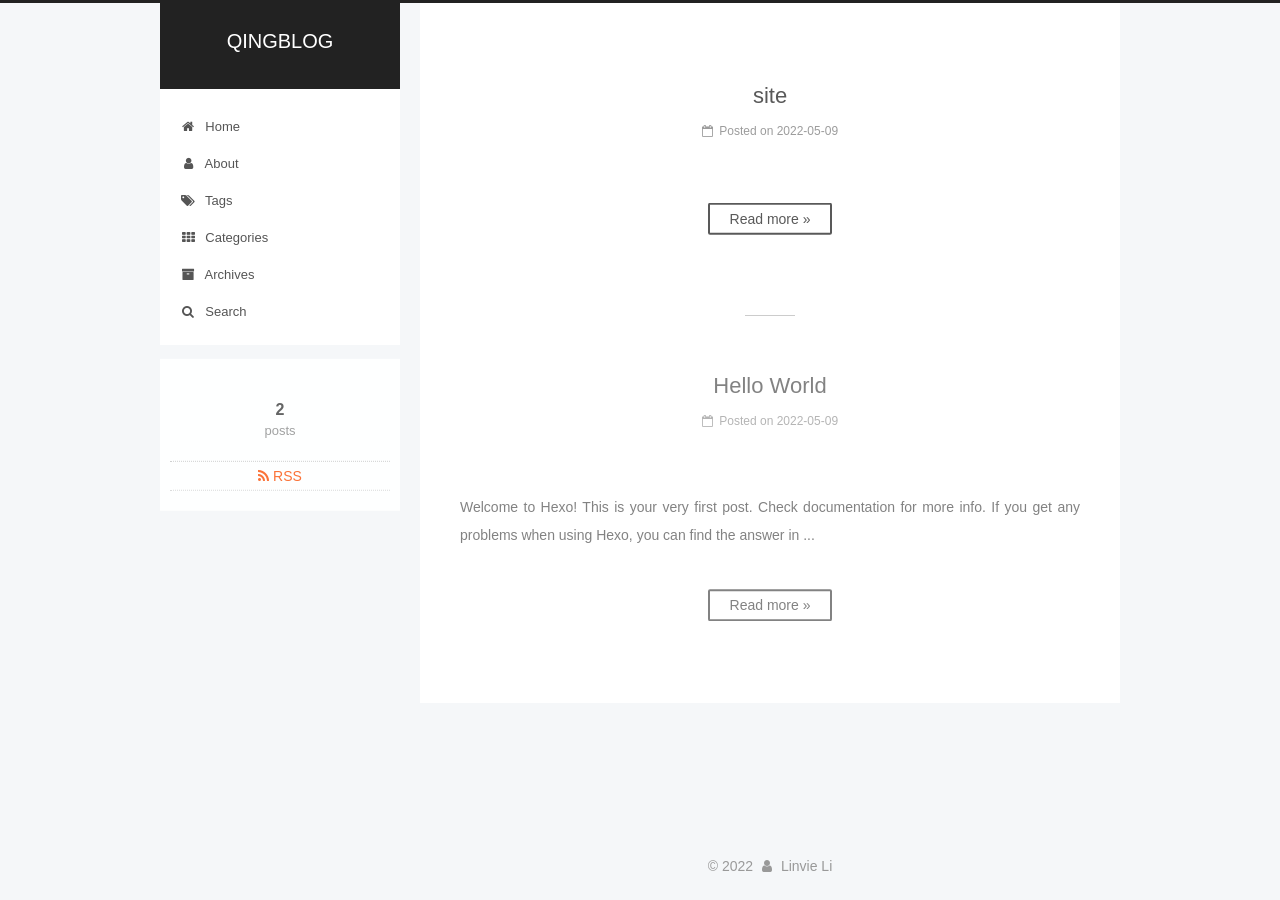
==== index.html @ 39327cbd "Site updated: 2022-05-14 21:45:52" ====
<!DOCTYPE html>



  


<html class="theme-next pisces use-motion" lang="en,zh-Hans">
<head>
  <meta charset="UTF-8"/>
<meta http-equiv="X-UA-Compatible" content="IE=edge" />
<meta name="viewport" content="width=device-width, initial-scale=1, maximum-scale=1"/>
<meta name="theme-color" content="#222">









<meta http-equiv="Cache-Control" content="no-transform" />
<meta http-equiv="Cache-Control" content="no-siteapp" />
















  
  
  <link href="/lib/fancybox/source/jquery.fancybox.css?v=2.1.5" rel="stylesheet" type="text/css" />







<link href="/lib/font-awesome/css/font-awesome.min.css?v=4.6.2" rel="stylesheet" type="text/css" />

<link href="/css/main.css?v=5.1.4" rel="stylesheet" type="text/css" />


  <link rel="apple-touch-icon" sizes="180x180" href="/images/apple-touch-icon-next.png?v=5.1.4">


  <link rel="icon" type="image/png" sizes="32x32" href="/images/favicon-32x32-next.png?v=5.1.4">


  <link rel="icon" type="image/png" sizes="16x16" href="/images/favicon-16x16-next.png?v=5.1.4">


  <link rel="mask-icon" href="/images/logo.svg?v=5.1.4" color="#222">





  <meta name="keywords" content="Hexo, NexT" />





  <link rel="alternate" href="/atom.xml" title="QINGBLOG" type="application/atom+xml" />






<meta property="og:type" content="website">
<meta property="og:title" content="QINGBLOG">
<meta property="og:url" content="http://example.com/index.html">
<meta property="og:site_name" content="QINGBLOG">
<meta property="og:locale">
<meta property="article:author" content="Linvie Li">
<meta name="twitter:card" content="summary">



<script type="text/javascript" id="hexo.configurations">
  var NexT = window.NexT || {};
  var CONFIG = {
    root: '',
    scheme: 'Pisces',
    version: '5.1.4',
    sidebar: {"position":"left","display":"post","offset":12,"b2t":false,"scrollpercent":false,"onmobile":false},
    fancybox: true,
    tabs: true,
    motion: {"enable":true,"async":false,"transition":{"post_block":"fadeIn","post_header":"slideDownIn","post_body":"slideDownIn","coll_header":"slideLeftIn","sidebar":"slideUpIn"}},
    duoshuo: {
      userId: '0',
      author: 'Author'
    },
    algolia: {
      applicationID: '',
      apiKey: '',
      indexName: '',
      hits: {"per_page":10},
      labels: {"input_placeholder":"Search for Posts","hits_empty":"We didn't find any results for the search: ${query}","hits_stats":"${hits} results found in ${time} ms"}
    }
  };
</script>



  <link rel="canonical" href="http://example.com/"/>





  <title>QINGBLOG</title>
  








<meta name="generator" content="Hexo 6.1.0"></head>

<body itemscope itemtype="http://schema.org/WebPage" lang="en,zh-Hans">

  
  
    
  

  <div class="container sidebar-position-left 
  page-home">
    <div class="headband"></div>

    <header id="header" class="header" itemscope itemtype="http://schema.org/WPHeader">
      <div class="header-inner"><div class="site-brand-wrapper">
  <div class="site-meta ">
    

    <div class="custom-logo-site-title">
      <a href="/"  class="brand" rel="start">
        <span class="logo-line-before"><i></i></span>
        <span class="site-title">QINGBLOG</span>
        <span class="logo-line-after"><i></i></span>
      </a>
    </div>
      
        <p class="site-subtitle"></p>
      
  </div>

  <div class="site-nav-toggle">
    <button>
      <span class="btn-bar"></span>
      <span class="btn-bar"></span>
      <span class="btn-bar"></span>
    </button>
  </div>
</div>

<nav class="site-nav">
  

  
    <ul id="menu" class="menu">
      
        
        <li class="menu-item menu-item-home">
          <a href="/%20" rel="section">
            
              <i class="menu-item-icon fa fa-fw fa-home"></i> <br />
            
            Home
          </a>
        </li>
      
        
        <li class="menu-item menu-item-about">
          <a href="/about/%20" rel="section">
            
              <i class="menu-item-icon fa fa-fw fa-user"></i> <br />
            
            About
          </a>
        </li>
      
        
        <li class="menu-item menu-item-tags">
          <a href="/tags/%20" rel="section">
            
              <i class="menu-item-icon fa fa-fw fa-tags"></i> <br />
            
            Tags
          </a>
        </li>
      
        
        <li class="menu-item menu-item-categories">
          <a href="/categories/%20" rel="section">
            
              <i class="menu-item-icon fa fa-fw fa-th"></i> <br />
            
            Categories
          </a>
        </li>
      
        
        <li class="menu-item menu-item-archives">
          <a href="/archives/%20" rel="section">
            
              <i class="menu-item-icon fa fa-fw fa-archive"></i> <br />
            
            Archives
          </a>
        </li>
      

      
        <li class="menu-item menu-item-search">
          
            <a href="javascript:;" class="popup-trigger">
          
            
              <i class="menu-item-icon fa fa-search fa-fw"></i> <br />
            
            Search
          </a>
        </li>
      
    </ul>
  

  
    <div class="site-search">
      
  <div class="popup search-popup local-search-popup">
  <div class="local-search-header clearfix">
    <span class="search-icon">
      <i class="fa fa-search"></i>
    </span>
    <span class="popup-btn-close">
      <i class="fa fa-times-circle"></i>
    </span>
    <div class="local-search-input-wrapper">
      <input autocomplete="off"
             placeholder="Searching..." spellcheck="false"
             type="text" id="local-search-input">
    </div>
  </div>
  <div id="local-search-result"></div>
</div>



    </div>
  
</nav>



 </div>
    </header>

    <main id="main" class="main">
      <div class="main-inner">
        <div class="content-wrap">
          <div id="content" class="content">
            
  <section id="posts" class="posts-expand">
    
      

  

  
  
  

  <article class="post post-type-normal" itemscope itemtype="http://schema.org/Article">
  
  
  
  <div class="post-block">
    <link itemprop="mainEntityOfPage" href="http://example.com/2022/05/09/site/">

    <span hidden itemprop="author" itemscope itemtype="http://schema.org/Person">
      <meta itemprop="name" content="">
      <meta itemprop="description" content="">
      <meta itemprop="image" content="/images/avatar.gif">
    </span>

    <span hidden itemprop="publisher" itemscope itemtype="http://schema.org/Organization">
      <meta itemprop="name" content="QINGBLOG">
    </span>

    
      <header class="post-header">

        
        
          <h1 class="post-title" itemprop="name headline">
                
                <a class="post-title-link" href="/2022/05/09/site/" itemprop="url">site</a></h1>
        

        <div class="post-meta">
          <span class="post-time">
            
              <span class="post-meta-item-icon">
                <i class="fa fa-calendar-o"></i>
              </span>
              
                <span class="post-meta-item-text">Posted on</span>
              
              <time title="Post created" itemprop="dateCreated datePublished" datetime="2022-05-09T22:03:50+08:00">
                2022-05-09
              </time>
            

            

            
          </span>

          

          
            
          

          
          

          

          

          

        </div>
      </header>
    

    
    
    
    <div class="post-body" itemprop="articleBody">

      
      

      
        
          
          
          
          <!--noindex-->
          <div class="post-button text-center">
            <a class="btn" href="/2022/05/09/site/#more" rel="contents">
              Read more &raquo;
            </a>
          </div>
          <!--/noindex-->
        
      
    </div>
    
    
    

    

    

    

    <footer class="post-footer">
      

      

      

      
      
        <div class="post-eof"></div>
      
    </footer>
  </div>
  
  
  
  </article>


    
      

  

  
  
  

  <article class="post post-type-normal" itemscope itemtype="http://schema.org/Article">
  
  
  
  <div class="post-block">
    <link itemprop="mainEntityOfPage" href="http://example.com/2022/05/09/hello-world/">

    <span hidden itemprop="author" itemscope itemtype="http://schema.org/Person">
      <meta itemprop="name" content="">
      <meta itemprop="description" content="">
      <meta itemprop="image" content="/images/avatar.gif">
    </span>

    <span hidden itemprop="publisher" itemscope itemtype="http://schema.org/Organization">
      <meta itemprop="name" content="QINGBLOG">
    </span>

    
      <header class="post-header">

        
        
          <h1 class="post-title" itemprop="name headline">
                
                <a class="post-title-link" href="/2022/05/09/hello-world/" itemprop="url">Hello World</a></h1>
        

        <div class="post-meta">
          <span class="post-time">
            
              <span class="post-meta-item-icon">
                <i class="fa fa-calendar-o"></i>
              </span>
              
                <span class="post-meta-item-text">Posted on</span>
              
              <time title="Post created" itemprop="dateCreated datePublished" datetime="2022-05-09T17:12:55+08:00">
                2022-05-09
              </time>
            

            

            
          </span>

          

          
            
          

          
          

          

          

          

        </div>
      </header>
    

    
    
    
    <div class="post-body" itemprop="articleBody">

      
      

      
        
          
          Welcome to Hexo! This is your very first post. Check documentation for more info. If you get any problems when using Hexo, you can find the answer in 
          ...
          <!--noindex-->
          <div class="post-button text-center">
            <a class="btn" href="/2022/05/09/hello-world/#more" rel="contents">
              Read more &raquo;
            </a>
          </div>
          <!--/noindex-->
        
      
    </div>
    
    
    

    

    

    

    <footer class="post-footer">
      

      

      

      
      
        <div class="post-eof"></div>
      
    </footer>
  </div>
  
  
  
  </article>


    
  </section>

  


          </div>
          


          

        </div>
        
          
  
  <div class="sidebar-toggle">
    <div class="sidebar-toggle-line-wrap">
      <span class="sidebar-toggle-line sidebar-toggle-line-first"></span>
      <span class="sidebar-toggle-line sidebar-toggle-line-middle"></span>
      <span class="sidebar-toggle-line sidebar-toggle-line-last"></span>
    </div>
  </div>

  <aside id="sidebar" class="sidebar">
    
    <div class="sidebar-inner">

      

      

      <section class="site-overview-wrap sidebar-panel sidebar-panel-active">
        <div class="site-overview">
          <div class="site-author motion-element" itemprop="author" itemscope itemtype="http://schema.org/Person">
            
              <p class="site-author-name" itemprop="name"></p>
              <p class="site-description motion-element" itemprop="description"></p>
          </div>

          <nav class="site-state motion-element">

            
              <div class="site-state-item site-state-posts">
              
                <a href="/archives/%20%7C%7C%20archive">
              
                  <span class="site-state-item-count">2</span>
                  <span class="site-state-item-name">posts</span>
                </a>
              </div>
            

            

            

          </nav>

          
            <div class="feed-link motion-element">
              <a href="/atom.xml" rel="alternate">
                <i class="fa fa-rss"></i>
                RSS
              </a>
            </div>
          

          

          
          

          
          

          

        </div>
      </section>

      

      

    </div>
  </aside>


        
      </div>
    </main>

    <footer id="footer" class="footer">
      <div class="footer-inner">
        <div class="copyright">&copy; <span itemprop="copyrightYear">2022</span>
  <span class="with-love">
    <i class="fa fa-user"></i>
  </span>
  <span class="author" itemprop="copyrightHolder">Linvie Li</span>

  
</div>

<!--

  <div class="powered-by">Powered by <a class="theme-link" target="_blank" href="https://hexo.io">Hexo</a></div>



  <span class="post-meta-divider">|</span>



  <div class="theme-info">Theme &mdash; <a class="theme-link" target="_blank" href="https://github.com/iissnan/hexo-theme-next">NexT.Pisces</a> v5.1.4</div>

-->



        







        
      </div>
    </footer>

    
      <div class="back-to-top">
        <i class="fa fa-arrow-up"></i>
        
      </div>
    

    

  </div>

  

<script type="text/javascript">
  if (Object.prototype.toString.call(window.Promise) !== '[object Function]') {
    window.Promise = null;
  }
</script>









  












  
  
    <script type="text/javascript" src="/lib/jquery/index.js?v=2.1.3"></script>
  

  
  
    <script type="text/javascript" src="/lib/fastclick/lib/fastclick.min.js?v=1.0.6"></script>
  

  
  
    <script type="text/javascript" src="/lib/jquery_lazyload/jquery.lazyload.js?v=1.9.7"></script>
  

  
  
    <script type="text/javascript" src="/lib/velocity/velocity.min.js?v=1.2.1"></script>
  

  
  
    <script type="text/javascript" src="/lib/velocity/velocity.ui.min.js?v=1.2.1"></script>
  

  
  
    <script type="text/javascript" src="/lib/fancybox/source/jquery.fancybox.pack.js?v=2.1.5"></script>
  


  


  <script type="text/javascript" src="/js/src/utils.js?v=5.1.4"></script>

  <script type="text/javascript" src="/js/src/motion.js?v=5.1.4"></script>



  
  


  <script type="text/javascript" src="/js/src/affix.js?v=5.1.4"></script>

  <script type="text/javascript" src="/js/src/schemes/pisces.js?v=5.1.4"></script>



  

  


  <script type="text/javascript" src="/js/src/bootstrap.js?v=5.1.4"></script>



  


  




	





  





  












  

  <script type="text/javascript">
    // Popup Window;
    var isfetched = false;
    var isXml = true;
    // Search DB path;
    var search_path = "search.xml";
    if (search_path.length === 0) {
      search_path = "search.xml";
    } else if (/json$/i.test(search_path)) {
      isXml = false;
    }
    var path = "/" + search_path;
    // monitor main search box;

    var onPopupClose = function (e) {
      $('.popup').hide();
      $('#local-search-input').val('');
      $('.search-result-list').remove();
      $('#no-result').remove();
      $(".local-search-pop-overlay").remove();
      $('body').css('overflow', '');
    }

    function proceedsearch() {
      $("body")
        .append('<div class="search-popup-overlay local-search-pop-overlay"></div>')
        .css('overflow', 'hidden');
      $('.search-popup-overlay').click(onPopupClose);
      $('.popup').toggle();
      var $localSearchInput = $('#local-search-input');
      $localSearchInput.attr("autocapitalize", "none");
      $localSearchInput.attr("autocorrect", "off");
      $localSearchInput.focus();
    }

    // search function;
    var searchFunc = function(path, search_id, content_id) {
      'use strict';

      // start loading animation
      $("body")
        .append('<div class="search-popup-overlay local-search-pop-overlay">' +
          '<div id="search-loading-icon">' +
          '<i class="fa fa-spinner fa-pulse fa-5x fa-fw"></i>' +
          '</div>' +
          '</div>')
        .css('overflow', 'hidden');
      $("#search-loading-icon").css('margin', '20% auto 0 auto').css('text-align', 'center');

      $.ajax({
        url: path,
        dataType: isXml ? "xml" : "json",
        async: true,
        success: function(res) {
          // get the contents from search data
          isfetched = true;
          $('.popup').detach().appendTo('.header-inner');
          var datas = isXml ? $("entry", res).map(function() {
            return {
              title: $("title", this).text(),
              content: $("content",this).text(),
              url: $("url" , this).text()
            };
          }).get() : res;
          var input = document.getElementById(search_id);
          var resultContent = document.getElementById(content_id);
          var inputEventFunction = function() {
            var searchText = input.value.trim().toLowerCase();
            var keywords = searchText.split(/[\s\-]+/);
            if (keywords.length > 1) {
              keywords.push(searchText);
            }
            var resultItems = [];
            if (searchText.length > 0) {
              // perform local searching
              datas.forEach(function(data) {
                var isMatch = false;
                var hitCount = 0;
                var searchTextCount = 0;
                var title = data.title.trim();
                var titleInLowerCase = title.toLowerCase();
                var content = data.content.trim().replace(/<[^>]+>/g,"");
                var contentInLowerCase = content.toLowerCase();
                var articleUrl = decodeURIComponent(data.url);
                var indexOfTitle = [];
                var indexOfContent = [];
                // only match articles with not empty titles
                if(title != '') {
                  keywords.forEach(function(keyword) {
                    function getIndexByWord(word, text, caseSensitive) {
                      var wordLen = word.length;
                      if (wordLen === 0) {
                        return [];
                      }
                      var startPosition = 0, position = [], index = [];
                      if (!caseSensitive) {
                        text = text.toLowerCase();
                        word = word.toLowerCase();
                      }
                      while ((position = text.indexOf(word, startPosition)) > -1) {
                        index.push({position: position, word: word});
                        startPosition = position + wordLen;
                      }
                      return index;
                    }

                    indexOfTitle = indexOfTitle.concat(getIndexByWord(keyword, titleInLowerCase, false));
                    indexOfContent = indexOfContent.concat(getIndexByWord(keyword, contentInLowerCase, false));
                  });
                  if (indexOfTitle.length > 0 || indexOfContent.length > 0) {
                    isMatch = true;
                    hitCount = indexOfTitle.length + indexOfContent.length;
                  }
                }

                // show search results

                if (isMatch) {
                  // sort index by position of keyword

                  [indexOfTitle, indexOfContent].forEach(function (index) {
                    index.sort(function (itemLeft, itemRight) {
                      if (itemRight.position !== itemLeft.position) {
                        return itemRight.position - itemLeft.position;
                      } else {
                        return itemLeft.word.length - itemRight.word.length;
                      }
                    });
                  });

                  // merge hits into slices

                  function mergeIntoSlice(text, start, end, index) {
                    var item = index[index.length - 1];
                    var position = item.position;
                    var word = item.word;
                    var hits = [];
                    var searchTextCountInSlice = 0;
                    while (position + word.length <= end && index.length != 0) {
                      if (word === searchText) {
                        searchTextCountInSlice++;
                      }
                      hits.push({position: position, length: word.length});
                      var wordEnd = position + word.length;

                      // move to next position of hit

                      index.pop();
                      while (index.length != 0) {
                        item = index[index.length - 1];
                        position = item.position;
                        word = item.word;
                        if (wordEnd > position) {
                          index.pop();
                        } else {
                          break;
                        }
                      }
                    }
                    searchTextCount += searchTextCountInSlice;
                    return {
                      hits: hits,
                      start: start,
                      end: end,
                      searchTextCount: searchTextCountInSlice
                    };
                  }

                  var slicesOfTitle = [];
                  if (indexOfTitle.length != 0) {
                    slicesOfTitle.push(mergeIntoSlice(title, 0, title.length, indexOfTitle));
                  }

                  var slicesOfContent = [];
                  while (indexOfContent.length != 0) {
                    var item = indexOfContent[indexOfContent.length - 1];
                    var position = item.position;
                    var word = item.word;
                    // cut out 100 characters
                    var start = position - 20;
                    var end = position + 80;
                    if(start < 0){
                      start = 0;
                    }
                    if (end < position + word.length) {
                      end = position + word.length;
                    }
                    if(end > content.length){
                      end = content.length;
                    }
                    slicesOfContent.push(mergeIntoSlice(content, start, end, indexOfContent));
                  }

                  // sort slices in content by search text's count and hits' count

                  slicesOfContent.sort(function (sliceLeft, sliceRight) {
                    if (sliceLeft.searchTextCount !== sliceRight.searchTextCount) {
                      return sliceRight.searchTextCount - sliceLeft.searchTextCount;
                    } else if (sliceLeft.hits.length !== sliceRight.hits.length) {
                      return sliceRight.hits.length - sliceLeft.hits.length;
                    } else {
                      return sliceLeft.start - sliceRight.start;
                    }
                  });

                  // select top N slices in content

                  var upperBound = parseInt('1');
                  if (upperBound >= 0) {
                    slicesOfContent = slicesOfContent.slice(0, upperBound);
                  }

                  // highlight title and content

                  function highlightKeyword(text, slice) {
                    var result = '';
                    var prevEnd = slice.start;
                    slice.hits.forEach(function (hit) {
                      result += text.substring(prevEnd, hit.position);
                      var end = hit.position + hit.length;
                      result += '<b class="search-keyword">' + text.substring(hit.position, end) + '</b>';
                      prevEnd = end;
                    });
                    result += text.substring(prevEnd, slice.end);
                    return result;
                  }

                  var resultItem = '';

                  if (slicesOfTitle.length != 0) {
                    resultItem += "<li><a href='" + articleUrl + "' class='search-result-title'>" + highlightKeyword(title, slicesOfTitle[0]) + "</a>";
                  } else {
                    resultItem += "<li><a href='" + articleUrl + "' class='search-result-title'>" + title + "</a>";
                  }

                  slicesOfContent.forEach(function (slice) {
                    resultItem += "<a href='" + articleUrl + "'>" +
                      "<p class=\"search-result\">" + highlightKeyword(content, slice) +
                      "...</p>" + "</a>";
                  });

                  resultItem += "</li>";
                  resultItems.push({
                    item: resultItem,
                    searchTextCount: searchTextCount,
                    hitCount: hitCount,
                    id: resultItems.length
                  });
                }
              })
            };
            if (keywords.length === 1 && keywords[0] === "") {
              resultContent.innerHTML = '<div id="no-result"><i class="fa fa-search fa-5x" /></div>'
            } else if (resultItems.length === 0) {
              resultContent.innerHTML = '<div id="no-result"><i class="fa fa-frown-o fa-5x" /></div>'
            } else {
              resultItems.sort(function (resultLeft, resultRight) {
                if (resultLeft.searchTextCount !== resultRight.searchTextCount) {
                  return resultRight.searchTextCount - resultLeft.searchTextCount;
                } else if (resultLeft.hitCount !== resultRight.hitCount) {
                  return resultRight.hitCount - resultLeft.hitCount;
                } else {
                  return resultRight.id - resultLeft.id;
                }
              });
              var searchResultList = '<ul class=\"search-result-list\">';
              resultItems.forEach(function (result) {
                searchResultList += result.item;
              })
              searchResultList += "</ul>";
              resultContent.innerHTML = searchResultList;
            }
          }

          if ('auto' === 'auto') {
            input.addEventListener('input', inputEventFunction);
          } else {
            $('.search-icon').click(inputEventFunction);
            input.addEventListener('keypress', function (event) {
              if (event.keyCode === 13) {
                inputEventFunction();
              }
            });
          }

          // remove loading animation
          $(".local-search-pop-overlay").remove();
          $('body').css('overflow', '');

          proceedsearch();
        }
      });
    }

    // handle and trigger popup window;
    $('.popup-trigger').click(function(e) {
      e.stopPropagation();
      if (isfetched === false) {
        searchFunc(path, 'local-search-input', 'local-search-result');
      } else {
        proceedsearch();
      };
    });

    $('.popup-btn-close').click(onPopupClose);
    $('.popup').click(function(e){
      e.stopPropagation();
    });
    $(document).on('keyup', function (event) {
      var shouldDismissSearchPopup = event.which === 27 &&
        $('.search-popup').is(':visible');
      if (shouldDismissSearchPopup) {
        onPopupClose();
      }
    });
  </script>





  

  

  

  
  

  

  

  

</body>
</html>
---- css/main.css ----
/* normalize.css v3.0.2 | MIT License | git.io/normalize */
html {
  font-family: sans-serif; /* 1 */
  -ms-text-size-adjust: 100%; /* 2 */
  -webkit-text-size-adjust: 100%; /* 2 */
}
body {
  margin: 0;
}
article,
aside,
details,
figcaption,
figure,
footer,
header,
hgroup,
main,
menu,
nav,
section,
summary {
  display: block;
}
audio,
canvas,
progress,
video {
  display: inline-block; /* 1 */
  vertical-align: baseline; /* 2 */
}
audio:not([controls]) {
  display: none;
  height: 0;
}
[hidden],
template {
  display: none;
}
a {
  background-color: transparent;
}
a:active,
a:hover {
  outline: 0;
}
abbr[title] {
  border-bottom: 1px dotted;
}
b,
strong {
  font-weight: bold;
}
dfn {
  font-style: italic;
}
h1 {
  font-size: 2em;
  margin: 0.67em 0;
}
mark {
  background: #ff0;
  color: #000;
}
small {
  font-size: 80%;
}
sub,
sup {
  font-size: 75%;
  line-height: 0;
  position: relative;
  vertical-align: baseline;
}
sup {
  top: -0.5em;
}
sub {
  bottom: -0.25em;
}
img {
  border: 0;
}
svg:not(:root) {
  overflow: hidden;
}
figure {
  margin: 1em 40px;
}
hr {
  -moz-box-sizing: content-box;
  box-sizing: content-box;
  height: 0;
}
pre {
  overflow: auto;
}
code,
kbd,
pre,
samp {
  font-family: monospace, monospace;
  font-size: 1em;
}
button,
input,
optgroup,
select,
textarea {
  color: inherit; /* 1 */
  font: inherit; /* 2 */
  margin: 0; /* 3 */
}
button {
  overflow: visible;
}
button,
select {
  text-transform: none;
}
button,
html input[type="button"],
input[type="reset"],
input[type="submit"] {
  -webkit-appearance: button; /* 2 */
  cursor: pointer; /* 3 */
}
button[disabled],
html input[disabled] {
  cursor: default;
}
button::-moz-focus-inner,
input::-moz-focus-inner {
  border: 0;
  padding: 0;
}
input {
  line-height: normal;
}
input[type="checkbox"],
input[type="radio"] {
  box-sizing: border-box; /* 1 */
  padding: 0; /* 2 */
}
input[type="number"]::-webkit-inner-spin-button,
input[type="number"]::-webkit-outer-spin-button {
  height: auto;
}
input[type="search"] {
  -webkit-appearance: textfield; /* 1 */
  -moz-box-sizing: content-box;
  -webkit-box-sizing: content-box; /* 2 */
  box-sizing: content-box;
}
input[type="search"]::-webkit-search-cancel-button,
input[type="search"]::-webkit-search-decoration {
  -webkit-appearance: none;
}
fieldset {
  border: 1px solid #c0c0c0;
  margin: 0 2px;
  padding: 0.35em 0.625em 0.75em;
}
legend {
  border: 0; /* 1 */
  padding: 0; /* 2 */
}
textarea {
  overflow: auto;
}
optgroup {
  font-weight: bold;
}
table {
  border-collapse: collapse;
  border-spacing: 0;
}
td,
th {
  padding: 0;
}
::selection {
  background: #262a30;
  color: #fff;
}
body {
  position: relative;
  font-family: 'Lato', "PingFang SC", "Microsoft YaHei", sans-serif;
  font-size: 14px;
  line-height: 2;
  color: #555;
  background: #f5f7f9;
}
@media (max-width: 767px) {
  body {
    padding-right: 0 !important;
  }
}
@media (min-width: 768px) and (max-width: 991px) {
  body {
    padding-right: 0 !important;
  }
}
@media (min-width: 1600px) {
  body {
    font-size: 16px;
  }
}
h1,
h2,
h3,
h4,
h5,
h6 {
  margin: 0;
  padding: 0;
  font-weight: bold;
  line-height: 1.5;
  font-family: 'Lato', "PingFang SC", "Microsoft YaHei", sans-serif;
}
h2,
h3,
h4,
h5,
h6 {
  margin: 20px 0 15px;
}
h1 {
  font-size: 22px;
}
@media (max-width: 767px) {
  h1 {
    font-size: 18px;
  }
}
h2 {
  font-size: 20px;
}
@media (max-width: 767px) {
  h2 {
    font-size: 16px;
  }
}
h3 {
  font-size: 18px;
}
@media (max-width: 767px) {
  h3 {
    font-size: 14px;
  }
}
h4 {
  font-size: 16px;
}
@media (max-width: 767px) {
  h4 {
    font-size: 12px;
  }
}
h5 {
  font-size: 14px;
}
@media (max-width: 767px) {
  h5 {
    font-size: 10px;
  }
}
h6 {
  font-size: 12px;
}
@media (max-width: 767px) {
  h6 {
    font-size: 8px;
  }
}
p {
  margin: 0 0 20px 0;
}
a {
  color: #555;
  text-decoration: none;
  outline: none;
  border-bottom: 1px solid #999;
  word-wrap: break-word;
}
a:hover {
  color: #222;
  border-bottom-color: #222;
}
blockquote {
  margin: 0;
  padding: 0;
}
img {
  display: block;
  margin: auto;
  max-width: 100%;
  height: auto;
}
hr {
  margin: 40px 0;
  height: 3px;
  border: none;
  background-color: #ddd;
  background-image: repeating-linear-gradient(-45deg, #fff, #fff 4px, transparent 4px, transparent 8px);
}
blockquote {
  padding: 0 15px;
  color: #666;
  border-left: 4px solid #ddd;
}
blockquote cite::before {
  content: "-";
  padding: 0 5px;
}
dt {
  font-weight: 700;
}
dd {
  margin: 0;
  padding: 0;
}
kbd {
  border: 1px solid #ccc;
  border-radius: 0.2em;
  box-shadow: 0.1em 0.1em 0.2em rgba(0,0,0,0.1);
  background-color: #f9f9f9;
  font-family: inherit;
  background-image: -webkit-linear-gradient(top, #eee, #fff, #eee);
  padding: 0.1em 0.3em;
  white-space: nowrap;
}
.text-left {
  text-align: left;
}
.text-center {
  text-align: center;
}
.text-right {
  text-align: right;
}
.text-justify {
  text-align: justify;
}
.text-nowrap {
  white-space: nowrap;
}
.text-lowercase {
  text-transform: lowercase;
}
.text-uppercase {
  text-transform: uppercase;
}
.text-capitalize {
  text-transform: capitalize;
}
.center-block {
  display: block;
  margin-left: auto;
  margin-right: auto;
}
.clearfix:before,
.clearfix:after {
  content: " ";
  display: table;
}
.clearfix:after {
  clear: both;
}
.pullquote {
  width: 45%;
}
.pullquote.left {
  float: left;
  margin-left: 5px;
  margin-right: 10px;
}
.pullquote.right {
  float: right;
  margin-left: 10px;
  margin-right: 5px;
}
.affix.affix.affix {
  position: fixed;
}
.translation {
  margin-top: -20px;
  font-size: 14px;
  color: #999;
}
.scrollbar-measure {
  width: 100px;
  height: 100px;
  overflow: scroll;
  position: absolute;
  top: -9999px;
}
.use-motion .motion-element {
  opacity: 0;
}
table {
  margin: 20px 0;
  width: 100%;
  border-collapse: collapse;
  border-spacing: 0;
  border: 1px solid #ddd;
  font-size: 14px;
  table-layout: fixed;
  word-wrap: break-all;
}
table>tbody>tr:nth-of-type(odd) {
  background-color: #f9f9f9;
}
table>tbody>tr:hover {
  background-color: #f5f5f5;
}
caption,
th,
td {
  padding: 8px;
  text-align: left;
  vertical-align: middle;
  font-weight: normal;
}
th,
td {
  border-bottom: 3px solid #ddd;
  border-right: 1px solid #eee;
}
th {
  padding-bottom: 10px;
  font-weight: 700;
}
td {
  border-bottom-width: 1px;
}
html,
body {
  height: 100%;
}
.container {
  position: relative;
  min-height: 100%;
}
.header-inner {
  margin: 0 auto;
  padding: 100px 0 70px;
  width: 700px;
}
@media (min-width: 1600px) {
  .container .header-inner {
    width: 900px;
  }
}
.main {
  padding-bottom: 150px;
}
.main-inner {
  margin: 0 auto;
  width: 700px;
}
@media (min-width: 1600px) {
  .container .main-inner {
    width: 900px;
  }
}
.footer {
  position: absolute;
  left: 0;
  bottom: 0;
  width: 100%;
  min-height: 50px;
}
.footer-inner {
  box-sizing: border-box;
  margin: 20px auto;
  width: 700px;
}
@media (min-width: 1600px) {
  .container .footer-inner {
    width: 900px;
  }
}
pre,
.highlight {
  overflow: auto;
  margin: 20px 0;
  padding: 0;
  font-size: 13px;
  color: #4d4d4c;
  background: #f7f7f7;
  line-height: 1.6;
}
pre,
code {
  font-family: consolas, Menlo, "PingFang SC", "Microsoft YaHei", monospace;
}
code {
  padding: 2px 4px;
  word-wrap: break-word;
  color: #555;
  background: #eee;
  border-radius: 3px;
  font-size: 13px;
}
pre {
  padding: 10px;
}
pre code {
  padding: 0;
  color: #4d4d4c;
  background: none;
  text-shadow: none;
}
.highlight {
  border-radius: 1px;
}
.highlight pre {
  border: none;
  margin: 0;
  padding: 10px 0;
}
.highlight table {
  margin: 0;
  width: auto;
  border: none;
}
.highlight td {
  border: none;
  padding: 0;
}
.highlight figcaption {
  font-size: 1em;
  color: #4d4d4c;
  line-height: 1em;
  margin-bottom: 1em;
}
.highlight figcaption:before,
.highlight figcaption:after {
  content: " ";
  display: table;
}
.highlight figcaption:after {
  clear: both;
}
.highlight figcaption a {
  float: right;
  color: #4d4d4c;
}
.highlight figcaption a:hover {
  border-bottom-color: #4d4d4c;
}
.highlight .gutter pre {
  padding-left: 10px;
  padding-right: 10px;
  color: #869194;
  text-align: right;
  background-color: #eff2f3;
}
.highlight .code pre {
  width: 100%;
  padding-left: 10px;
  padding-right: 10px;
  background-color: #f7f7f7;
}
.highlight .line {
  height: 20px;
}
.gutter {
  -webkit-user-select: none;
  -moz-user-select: none;
  -ms-user-select: none;
  user-select: none;
}
.gist table {
  width: auto;
}
.gist table td {
  border: none;
}
pre .deletion {
  background: #fdd;
}
pre .addition {
  background: #dfd;
}
pre .meta {
  color: #8959a8;
}
pre .comment {
  color: #8e908c;
}
pre .variable,
pre .attribute,
pre .tag,
pre .regexp,
pre .ruby .constant,
pre .xml .tag .title,
pre .xml .pi,
pre .xml .doctype,
pre .html .doctype,
pre .css .id,
pre .css .class,
pre .css .pseudo {
  color: #c82829;
}
pre .number,
pre .preprocessor,
pre .built_in,
pre .literal,
pre .params,
pre .constant,
pre .command {
  color: #f5871f;
}
pre .ruby .class .title,
pre .css .rules .attribute,
pre .string,
pre .value,
pre .inheritance,
pre .header,
pre .ruby .symbol,
pre .xml .cdata,
pre .special,
pre .number,
pre .formula {
  color: #718c00;
}
pre .title,
pre .css .hexcolor {
  color: #3e999f;
}
pre .function,
pre .python .decorator,
pre .python .title,
pre .ruby .function .title,
pre .ruby .title .keyword,
pre .perl .sub,
pre .javascript .title,
pre .coffeescript .title {
  color: #4271ae;
}
pre .keyword,
pre .javascript .function {
  color: #8959a8;
}
.full-image.full-image.full-image.full-image {
  border: none;
  max-width: 100%;
  width: auto;
  margin: 20px auto 25px;
}
@media (min-width: 992px) {
  .full-image.full-image.full-image.full-image {
    max-width: none;
    width: 118%;
    margin: 0 -9%;
  }
}
.blockquote-center,
.page-home .post-type-quote blockquote,
.page-post-detail .post-type-quote blockquote {
  position: relative;
  margin: 40px 0;
  padding: 0;
  border-left: none;
  text-align: center;
}
.blockquote-center::before,
.page-home .post-type-quote blockquote::before,
.page-post-detail .post-type-quote blockquote::before,
.blockquote-center::after,
.page-home .post-type-quote blockquote::after,
.page-post-detail .post-type-quote blockquote::after {
  position: absolute;
  content: ' ';
  display: block;
  width: 100%;
  height: 24px;
  opacity: 0.2;
  background-repeat: no-repeat;
  background-position: 0 -6px;
  background-size: 22px 22px;
}
.blockquote-center::before,
.page-home .post-type-quote blockquote::before,
.page-post-detail .post-type-quote blockquote::before {
  top: -20px;
  background-image: url("../images/quote-l.svg");
  border-top: 1px solid #ccc;
}
.blockquote-center::after,
.page-home .post-type-quote blockquote::after,
.page-post-detail .post-type-quote blockquote::after {
  bottom: -20px;
  background-image: url("../images/quote-r.svg");
  border-bottom: 1px solid #ccc;
  background-position: 100% 8px;
}
.blockquote-center p,
.page-home .post-type-quote blockquote p,
.page-post-detail .post-type-quote blockquote p,
.blockquote-center div,
.page-home .post-type-quote blockquote div,
.page-post-detail .post-type-quote blockquote div {
  text-align: center;
}
.post .post-body .group-picture img {
  box-sizing: border-box;
  padding: 0 3px;
  border: none;
}
.post .group-picture-row {
  overflow: hidden;
  margin-top: 6px;
}
.post .group-picture-row:first-child {
  margin-top: 0;
}
.post .group-picture-column {
  float: left;
}
.page-post-detail .post-body .group-picture-column {
  float: none;
  margin-top: 10px;
  width: auto !important;
}
.page-post-detail .post-body .group-picture-column img {
  margin: 0 auto;
}
.page-archive .group-picture-container {
  overflow: hidden;
}
.page-archive .group-picture-row {
  float: left;
}
.page-archive .group-picture-row:first-child {
  margin-top: 6px;
}
.page-archive .group-picture-column {
  max-width: 150px;
  max-height: 150px;
}
.post-body .note {
  position: relative;
  padding: 15px;
  margin-bottom: 20px;
  border: 1px solid #eee;
  border-left-width: 5px;
  border-radius: 3px;
}
.post-body .note h2,
.post-body .note h3,
.post-body .note h4,
.post-body .note h5,
.post-body .note h6 {
  margin-top: 0;
  margin-bottom: 0;
  border-bottom: initial;
  padding-top: 0 !important;
}
.post-body .note p:first-child,
.post-body .note ul:first-child,
.post-body .note ol:first-child,
.post-body .note table:first-child,
.post-body .note pre:first-child,
.post-body .note blockquote:first-child {
  margin-top: 0;
}
.post-body .note p:last-child,
.post-body .note ul:last-child,
.post-body .note ol:last-child,
.post-body .note table:last-child,
.post-body .note pre:last-child,
.post-body .note blockquote:last-child {
  margin-bottom: 0;
}
.post-body .note.default {
  border-left-color: #777;
}
.post-body .note.default h2,
.post-body .note.default h3,
.post-body .note.default h4,
.post-body .note.default h5,
.post-body .note.default h6 {
  color: #777;
}
.post-body .note.primary {
  border-left-color: #6f42c1;
}
.post-body .note.primary h2,
.post-body .note.primary h3,
.post-body .note.primary h4,
.post-body .note.primary h5,
.post-body .note.primary h6 {
  color: #6f42c1;
}
.post-body .note.info {
  border-left-color: #428bca;
}
.post-body .note.info h2,
.post-body .note.info h3,
.post-body .note.info h4,
.post-body .note.info h5,
.post-body .note.info h6 {
  color: #428bca;
}
.post-body .note.success {
  border-left-color: #5cb85c;
}
.post-body .note.success h2,
.post-body .note.success h3,
.post-body .note.success h4,
.post-body .note.success h5,
.post-body .note.success h6 {
  color: #5cb85c;
}
.post-body .note.warning {
  border-left-color: #f0ad4e;
}
.post-body .note.warning h2,
.post-body .note.warning h3,
.post-body .note.warning h4,
.post-body .note.warning h5,
.post-body .note.warning h6 {
  color: #f0ad4e;
}
.post-body .note.danger {
  border-left-color: #d9534f;
}
.post-body .note.danger h2,
.post-body .note.danger h3,
.post-body .note.danger h4,
.post-body .note.danger h5,
.post-body .note.danger h6 {
  color: #d9534f;
}
.post-body .label {
  display: inline;
  padding: 0 2px;
  white-space: nowrap;
}
.post-body .label.default {
  background-color: #f0f0f0;
}
.post-body .label.primary {
  background-color: #efe6f7;
}
.post-body .label.info {
  background-color: #e5f2f8;
}
.post-body .label.success {
  background-color: #e7f4e9;
}
.post-body .label.warning {
  background-color: #fcf6e1;
}
.post-body .label.danger {
  background-color: #fae8eb;
}
.post-body .tabs {
  position: relative;
  display: block;
  margin-bottom: 20px;
  padding-top: 10px;
}
.post-body .tabs ul.nav-tabs {
  margin: 0;
  padding: 0;
  display: flex;
  margin-bottom: -1px;
}
@media (max-width: 413px) {
  .post-body .tabs ul.nav-tabs {
    display: block;
    margin-bottom: 5px;
  }
}
.post-body .tabs ul.nav-tabs li.tab {
  list-style-type: none !important;
  margin: 0 0.25em 0 0;
  border-top: 3px solid transparent;
  border-left: 1px solid transparent;
  border-right: 1px solid transparent;
}
@media (max-width: 413px) {
  .post-body .tabs ul.nav-tabs li.tab {
    margin: initial;
    border-top: 1px solid transparent;
    border-left: 3px solid transparent;
    border-right: 1px solid transparent;
    border-bottom: 1px solid transparent;
  }
}
.post-body .tabs ul.nav-tabs li.tab a {
  outline: 0;
  border-bottom: initial;
  display: block;
  line-height: 1.8em;
  padding: 0.25em 0.75em;
  transition-duration: 0.2s;
  transition-timing-function: ease-out;
  transition-delay: 0s;
}
.post-body .tabs ul.nav-tabs li.tab a i {
  width: 1.285714285714286em;
}
.post-body .tabs ul.nav-tabs li.tab.active {
  border-top: 3px solid #fc6423;
  border-left: 1px solid #ddd;
  border-right: 1px solid #ddd;
  background-color: #fff;
}
@media (max-width: 413px) {
  .post-body .tabs ul.nav-tabs li.tab.active {
    border-top: 1px solid #ddd;
    border-left: 3px solid #fc6423;
    border-right: 1px solid #ddd;
    border-bottom: 1px solid #ddd;
  }
}
.post-body .tabs ul.nav-tabs li.tab.active a {
  cursor: default;
  color: #555;
}
.post-body .tabs .tab-content {
  background-color: #fff;
}
.post-body .tabs .tab-content .tab-pane {
  border: 1px solid #ddd;
  padding: 20px 20px 0 20px;
}
.post-body .tabs .tab-content .tab-pane:not(.active) {
  display: none !important;
}
.post-body .tabs .tab-content .tab-pane.active {
  display: block !important;
}
.btn {
  display: inline-block;
  padding: 0 20px;
  font-size: 14px;
  color: #555;
  background: #fff;
  border: 2px solid #555;
  text-decoration: none;
  border-radius: 2px;
  transition-property: background-color;
  transition-duration: 0.2s;
  transition-timing-function: ease-in-out;
  transition-delay: 0s;
  line-height: 2;
}
.btn:hover {
  border-color: #222;
  color: #fff;
  background: #222;
}
.btn +.btn {
  margin: 0 0 8px 8px;
}
.btn .fa-fw {
  width: 1.285714285714286em;
  text-align: left;
}
.btn-bar {
  display: block;
  width: 22px;
  height: 2px;
  background: #555;
  border-radius: 1px;
}
.btn-bar+.btn-bar {
  margin-top: 4px;
}
.pagination {
  margin: 120px 0 40px;
  text-align: center;
  border-top: 1px solid #eee;
}
.page-number-basic,
.pagination .prev,
.pagination .next,
.pagination .page-number,
.pagination .space {
  display: inline-block;
  position: relative;
  top: -1px;
  margin: 0 10px;
  padding: 0 11px;
}
@media (max-width: 767px) {
  .page-number-basic,
  .pagination .prev,
  .pagination .next,
  .pagination .page-number,
  .pagination .space {
    margin: 0 5px;
  }
}
.pagination .prev,
.pagination .next,
.pagination .page-number {
  border-bottom: 0;
  border-top: 1px solid #eee;
  transition-property: border-color;
  transition-duration: 0.2s;
  transition-timing-function: ease-in-out;
  transition-delay: 0s;
}
.pagination .prev:hover,
.pagination .next:hover,
.pagination .page-number:hover {
  border-top-color: #222;
}
.pagination .space {
  padding: 0;
  margin: 0;
}
.pagination .prev {
  margin-left: 0;
}
.pagination .next {
  margin-right: 0;
}
.pagination .page-number.current {
  color: #fff;
  background: #ccc;
  border-top-color: #ccc;
}
@media (max-width: 767px) {
  .pagination {
    border-top: none;
  }
  .pagination .prev,
  .pagination .next,
  .pagination .page-number {
    margin-bottom: 10px;
    border-top: 0;
    border-bottom: 1px solid #eee;
    padding: 0 10px;
  }
  .pagination .prev:hover,
  .pagination .next:hover,
  .pagination .page-number:hover {
    border-bottom-color: #222;
  }
}
.comments {
  margin: 60px 20px 0;
}
.tag-cloud {
  text-align: center;
}
.tag-cloud a {
  display: inline-block;
  margin: 10px;
}
.back-to-top {
  box-sizing: border-box;
  position: fixed;
  bottom: -100px;
  right: 30px;
  z-index: 1050;
  padding: 0 6px;
  width: 24px;
  background: #222;
  font-size: 12px;
  opacity: 0.6;
  color: #fff;
  cursor: pointer;
  text-align: center;
  -webkit-transform: translateZ(0);
  transition-property: bottom;
  transition-duration: 0.2s;
  transition-timing-function: ease-in-out;
  transition-delay: 0s;
}
@media (min-width: 768px) and (max-width: 991px) {
  .back-to-top {
    display: none !important;
  }
}
@media (max-width: 767px) {
  .back-to-top {
    display: none !important;
  }
}
.back-to-top.back-to-top-on {
  bottom: 30px;
}
.header {
  background: transparent;
}
.header-inner {
  position: relative;
}
.headband {
  height: 3px;
  background: #222;
}
.site-meta {
  margin: 0;
  text-align: center;
}
@media (max-width: 767px) {
  .site-meta {
    text-align: center;
  }
}
.brand {
  position: relative;
  display: inline-block;
  padding: 0 40px;
  color: #fff;
  background: #222;
  border-bottom: none;
}
.brand:hover {
  color: #fff;
}
.logo {
  display: inline-block;
  margin-right: 5px;
  line-height: 36px;
  vertical-align: top;
}
.site-title {
  display: inline-block;
  vertical-align: top;
  line-height: 36px;
  font-size: 20px;
  font-weight: normal;
  font-family: 'Lato', "PingFang SC", "Microsoft YaHei", sans-serif;
}
.site-subtitle {
  margin-top: 10px;
  font-size: 13px;
  color: #ddd;
}
.use-motion .brand {
  opacity: 0;
}
.use-motion .logo,
.use-motion .site-title,
.use-motion .site-subtitle {
  opacity: 0;
  position: relative;
  top: -10px;
}
.site-nav-toggle {
  display: none;
  position: absolute;
  top: 10px;
  left: 10px;
}
@media (max-width: 767px) {
  .site-nav-toggle {
    display: block;
  }
}
.site-nav-toggle button {
  margin-top: 2px;
  padding: 9px 10px;
  background: transparent;
  border: none;
}
@media (max-width: 767px) {
  .site-nav {
    display: none;
    margin: 0 -10px;
    padding: 0 10px;
    clear: both;
    border-top: 1px solid #ddd;
  }
}
@media (min-width: 768px) and (max-width: 991px) {
  .site-nav {
    display: block !important;
  }
}
@media (min-width: 992px) {
  .site-nav {
    display: block !important;
  }
}
.menu {
  margin-top: 20px;
  padding-left: 0;
  text-align: center;
}
.menu .menu-item {
  display: inline-block;
  margin: 0 10px;
  list-style: none;
}
@media screen and (max-width: 767px) {
  .menu .menu-item {
    margin-top: 10px;
  }
}
.menu .menu-item a {
  display: block;
  font-size: 13px;
  line-height: inherit;
  border-bottom: 1px solid transparent;
  transition-property: border-color;
  transition-duration: 0.2s;
  transition-timing-function: ease-in-out;
  transition-delay: 0s;
}
.menu .menu-item a:hover,
.menu-item-active a {
  border-bottom-color: #222;
}
.menu .menu-item .fa {
  margin-right: 5px;
}
.use-motion .menu-item {
  opacity: 0;
}
.post-body {
  font-family: 'Lato', "PingFang SC", "Microsoft YaHei", sans-serif;
}
@media (max-width: 767px) {
  .post-body {
    word-break: break-word;
  }
}
.post-body .fancybox img {
  display: block !important;
  margin: 0 auto;
  cursor: pointer;
  cursor: zoom-in;
  cursor: -webkit-zoom-in;
}
.post-body .image-caption,
.post-body .figure .caption {
  margin: -20px auto 15px;
  text-align: center;
  font-size: 14px;
  color: #999;
  font-weight: bold;
  line-height: 1;
}
.post-sticky-flag {
  display: inline-block;
  font-size: 16px;
  -ms-transform: rotate(30deg);
  -webkit-transform: rotate(30deg);
  -moz-transform: rotate(30deg);
  -ms-transform: rotate(30deg);
  -o-transform: rotate(30deg);
  transform: rotate(30deg);
}
.use-motion .post-block,
.use-motion .pagination,
.use-motion .comments {
  opacity: 0;
}
.use-motion .post-header {
  opacity: 0;
}
.use-motion .post-body {
  opacity: 0;
}
.use-motion .collection-title {
  opacity: 0;
}
.posts-expand {
  padding-top: 40px;
}
@media (max-width: 767px) {
  .posts-expand {
    margin: 0 20px;
  }
  .post-body pre .gutter pre {
    padding-right: 10px;
  }
  .post-body .highlight {
    margin-left: 0px;
    margin-right: 0px;
    padding: 0;
  }
  .post-body .highlight .gutter pre {
    padding-right: 10px;
  }
}
@media (min-width: 992px) {
  .posts-expand .post-body {
    text-align: justify;
  }
}
.posts-expand .post-body h2,
.posts-expand .post-body h3,
.posts-expand .post-body h4,
.posts-expand .post-body h5,
.posts-expand .post-body h6 {
  padding-top: 10px;
}
.posts-expand .post-body h2 .header-anchor,
.posts-expand .post-body h3 .header-anchor,
.posts-expand .post-body h4 .header-anchor,
.posts-expand .post-body h5 .header-anchor,
.posts-expand .post-body h6 .header-anchor {
  float: right;
  margin-left: 10px;
  color: #ccc;
  border-bottom-style: none;
  visibility: hidden;
}
.posts-expand .post-body h2 .header-anchor:hover,
.posts-expand .post-body h3 .header-anchor:hover,
.posts-expand .post-body h4 .header-anchor:hover,
.posts-expand .post-body h5 .header-anchor:hover,
.posts-expand .post-body h6 .header-anchor:hover {
  color: inherit;
}
.posts-expand .post-body h2:hover .header-anchor,
.posts-expand .post-body h3:hover .header-anchor,
.posts-expand .post-body h4:hover .header-anchor,
.posts-expand .post-body h5:hover .header-anchor,
.posts-expand .post-body h6:hover .header-anchor {
  visibility: visible;
}
.posts-expand .post-body ul li {
  list-style: circle;
}
.posts-expand .post-body img {
  box-sizing: border-box;
  margin: auto;
  padding: 3px;
  border: 1px solid #ddd;
}
.posts-expand .post-body .fancybox img {
  margin: 0 auto 25px;
}
@media (max-width: 767px) {
  .posts-collapse {
    margin: 0 20px;
  }
  .posts-collapse .post-title,
  .posts-collapse .post-meta {
    display: block;
    width: auto;
    text-align: left;
  }
}
.posts-collapse {
  position: relative;
  z-index: 1010;
  margin-left: 55px;
}
.posts-collapse::after {
  content: " ";
  position: absolute;
  top: 20px;
  left: 0;
  margin-left: -2px;
  width: 4px;
  height: 100%;
  background: #f5f5f5;
  z-index: -1;
}
@media (max-width: 767px) {
  .posts-collapse {
    margin: 0 20px;
  }
}
.posts-collapse .collection-title {
  position: relative;
  margin: 60px 0;
}
.posts-collapse .collection-title h1,
.posts-collapse .collection-title h2 {
  margin-left: 20px;
}
.posts-collapse .collection-title small {
  color: #bbb;
  margin-left: 5px;
}
.posts-collapse .collection-title::before {
  content: " ";
  position: absolute;
  left: 0;
  top: 50%;
  margin-left: -4px;
  margin-top: -4px;
  width: 8px;
  height: 8px;
  background: #bbb;
  border-radius: 50%;
}
.posts-collapse .post {
  margin: 30px 0;
}
.posts-collapse .post-header {
  position: relative;
  transition-duration: 0.2s;
  transition-timing-function: ease-in-out;
  transition-delay: 0s;
  transition-property: border;
  border-bottom: 1px dashed #ccc;
}
.posts-collapse .post-header::before {
  content: " ";
  position: absolute;
  left: 0;
  top: 12px;
  width: 6px;
  height: 6px;
  margin-left: -4px;
  background: #bbb;
  border-radius: 50%;
  border: 1px solid #fff;
  transition-duration: 0.2s;
  transition-timing-function: ease-in-out;
  transition-delay: 0s;
  transition-property: background;
}
.posts-collapse .post-header:hover {
  border-bottom-color: #666;
}
.posts-collapse .post-header:hover::before {
  background: #222;
}
.posts-collapse .post-meta {
  position: absolute;
  font-size: 12px;
  left: 20px;
  top: 5px;
}
.posts-collapse .post-comments-count {
  display: none;
}
.posts-collapse .post-title {
  margin-left: 60px;
  font-size: 16px;
  font-weight: normal;
  line-height: inherit;
}
.posts-collapse .post-title::after {
  margin-left: 3px;
  opacity: 0.6;
}
.posts-collapse .post-title a {
  color: #666;
  border-bottom: none;
}
.page-home .post-type-quote .post-header,
.page-post-detail .post-type-quote .post-header,
.page-home .post-type-quote .post-tags,
.page-post-detail .post-type-quote .post-tags {
  display: none;
}
.posts-expand .post-title {
  text-align: center;
  word-break: break-word;
  font-weight: 400;
}
.posts-expand .post-title-link {
  display: inline-block;
  position: relative;
  color: #555;
  border-bottom: none;
  line-height: 1.2;
  vertical-align: top;
}
.posts-expand .post-title-link::before {
  content: "";
  position: absolute;
  width: 100%;
  height: 2px;
  bottom: 0;
  left: 0;
  background-color: #000;
  visibility: hidden;
  -webkit-transform: scaleX(0);
  -moz-transform: scaleX(0);
  -ms-transform: scaleX(0);
  -o-transform: scaleX(0);
  transform: scaleX(0);
  transition-duration: 0.2s;
  transition-timing-function: ease-in-out;
  transition-delay: 0s;
}
.posts-expand .post-title-link:hover::before {
  visibility: visible;
  -webkit-transform: scaleX(1);
  -moz-transform: scaleX(1);
  -ms-transform: scaleX(1);
  -o-transform: scaleX(1);
  transform: scaleX(1);
}
.posts-expand .post-title-link .fa {
  font-size: 16px;
}
.posts-expand .post-meta {
  margin: 3px 0 60px 0;
  color: #999;
  font-family: 'Lato', "PingFang SC", "Microsoft YaHei", sans-serif;
  font-size: 12px;
  text-align: center;
}
.posts-expand .post-meta .post-category-list {
  display: inline-block;
  margin: 0;
  padding: 3px;
}
.posts-expand .post-meta .post-category-list-link {
  color: #999;
}
.posts-expand .post-meta .post-description {
  font-size: 14px;
  margin-top: 2px;
}
.post-meta-divider {
  margin: 0 0.5em;
}
.post-meta-item-icon {
  margin-right: 3px;
}
@media (min-width: 768px) and (max-width: 991px) {
  .post-meta-item-icon {
    display: inline-block;
  }
}
@media (max-width: 767px) {
  .post-meta-item-icon {
    display: inline-block;
  }
}
@media (min-width: 768px) and (max-width: 991px) {
  .post-meta-item-text {
    display: none;
  }
}
@media (max-width: 767px) {
  .post-meta-item-text {
    display: none;
  }
}
@media (max-width: 767px) {
  .posts-expand .post-comments-count {
    display: none;
  }
}
.post-button {
  margin-top: 40px;
}
.posts-expand .post-tags {
  margin-top: 40px;
  text-align: center;
}
.posts-expand .post-tags a {
  display: inline-block;
  margin-right: 10px;
  font-size: 13px;
}
.post-nav {
  display: table;
  margin-top: 15px;
  width: 100%;
  border-top: 1px solid #eee;
}
.post-nav-divider {
  display: table-cell;
  width: 10%;
}
.post-nav-item {
  display: table-cell;
  padding: 10px 0 0 0;
  width: 45%;
  vertical-align: top;
}
.post-nav-item a {
  position: relative;
  display: block;
  line-height: 25px;
  font-size: 14px;
  color: #555;
  border-bottom: none;
}
.post-nav-item a:hover {
  color: #222;
  border-bottom: none;
}
.post-nav-item a:active {
  top: 2px;
}
.post-nav-item .fa {
  position: absolute;
  top: 8px;
  left: 0;
  font-size: 12px;
}
.post-nav-next a {
  padding-left: 15px;
}
.post-nav-prev {
  text-align: right;
}
.post-nav-prev a {
  padding-right: 15px;
}
.post-nav-prev .fa {
  right: 0;
  left: auto;
}
.posts-expand .post-eof {
  display: block;
  margin: 80px auto 60px;
  width: 8%;
  height: 1px;
  background: #ccc;
  text-align: center;
}
.post:last-child .post-eof.post-eof.post-eof {
  display: none;
}
.post-gallery {
  display: table;
  table-layout: fixed;
  width: 100%;
  border-collapse: separate;
}
.post-gallery-row {
  display: table-row;
}
.post-gallery .post-gallery-img {
  display: table-cell;
  text-align: center;
  vertical-align: middle;
  border: none;
}
.post-gallery .post-gallery-img img {
  max-width: 100%;
  max-height: 100%;
  border: none;
}
.fancybox-close,
.fancybox-close:hover {
  border: none;
}
.rtl.post-body p,
.rtl.post-body a,
.rtl.post-body h1,
.rtl.post-body h2,
.rtl.post-body h3,
.rtl.post-body h4,
.rtl.post-body h5,
.rtl.post-body h6,
.rtl.post-body li,
.rtl.post-body ul,
.rtl.post-body ol {
  direction: rtl;
  font-family: UKIJ Ekran;
}
.rtl.post-title {
  font-family: UKIJ Ekran;
}
.sidebar {
  position: fixed;
  right: 0;
  top: 0;
  bottom: 0;
  width: 0;
  z-index: 1040;
  box-shadow: inset 0 2px 6px #000;
  background: #222;
  -webkit-transform: translateZ(0);
}
.sidebar a {
  color: #999;
  border-bottom-color: #555;
}
.sidebar a:hover {
  color: #eee;
}
@media (min-width: 768px) and (max-width: 991px) {
  .sidebar {
    display: none !important;
  }
}
@media (max-width: 767px) {
  .sidebar {
    display: none !important;
  }
}
.sidebar-inner {
  position: relative;
  padding: 20px 10px;
  color: #999;
  text-align: center;
}
.site-overview-wrap {
  overflow: hidden;
}
.site-overview {
  overflow-y: auto;
  overflow-x: hidden;
}
.sidebar-toggle {
  position: fixed;
  right: 30px;
  bottom: 45px;
  width: 14px;
  height: 14px;
  padding: 5px;
  background: #222;
  line-height: 0;
  z-index: 1050;
  cursor: pointer;
  -webkit-transform: translateZ(0);
}
@media (min-width: 768px) and (max-width: 991px) {
  .sidebar-toggle {
    display: none !important;
  }
}
@media (max-width: 767px) {
  .sidebar-toggle {
    display: none !important;
  }
}
.sidebar-toggle-line {
  position: relative;
  display: inline-block;
  vertical-align: top;
  height: 2px;
  width: 100%;
  background: #fff;
  margin-top: 3px;
}
.sidebar-toggle-line:first-child {
  margin-top: 0;
}
.site-author-image {
  display: block;
  margin: 0 auto;
  padding: 2px;
  max-width: 120px;
  height: auto;
  border: 1px solid #eee;
}
.site-author-name {
  margin: 0;
  text-align: center;
  color: #222;
  font-weight: 600;
}
.site-description {
  margin-top: 0;
  text-align: center;
  font-size: 13px;
  color: #999;
}
.site-state {
  overflow: hidden;
  line-height: 1.4;
  white-space: nowrap;
  text-align: center;
}
.site-state-item {
  display: inline-block;
  padding: 0 15px;
  border-left: 1px solid #eee;
}
.site-state-item:first-child {
  border-left: none;
}
.site-state-item a {
  border-bottom: none;
}
.site-state-item-count {
  display: block;
  text-align: center;
  color: inherit;
  font-weight: 600;
  font-size: 16px;
}
.site-state-item-name {
  font-size: 13px;
  color: #999;
}
.feed-link {
  margin-top: 20px;
}
.feed-link a {
  display: inline-block;
  padding: 0 15px;
  color: #fc6423;
  border: 1px solid #fc6423;
  border-radius: 4px;
}
.feed-link a i {
  color: #fc6423;
  font-size: 14px;
}
.feed-link a:hover {
  color: #fff;
  background: #fc6423;
}
.feed-link a:hover i {
  color: #fff;
}
.links-of-author {
  margin-top: 20px;
}
.links-of-author a {
  display: inline-block;
  vertical-align: middle;
  margin-right: 10px;
  margin-bottom: 10px;
  border-bottom-color: #555;
  font-size: 13px;
}
.links-of-author a:before {
  display: inline-block;
  vertical-align: middle;
  margin-right: 3px;
  content: " ";
  width: 4px;
  height: 4px;
  border-radius: 50%;
  background: #ecffff;
}
.links-of-blogroll {
  font-size: 13px;
}
.links-of-blogroll-title {
  margin-top: 20px;
  font-size: 14px;
  font-weight: 600;
}
.links-of-blogroll-list {
  margin: 0;
  padding: 0;
  list-style: none;
}
.links-of-blogroll-item {
  padding: 2px 10px;
}
.links-of-blogroll-item a {
  max-width: 280px;
  box-sizing: border-box;
  display: inline-block;
  overflow: hidden;
  white-space: nowrap;
  text-overflow: ellipsis;
}
.sidebar-nav {
  margin: 0 0 20px;
  padding-left: 0;
}
.sidebar-nav li {
  display: inline-block;
  cursor: pointer;
  border-bottom: 1px solid transparent;
  font-size: 14px;
  color: #555;
}
.sidebar-nav li:hover {
  color: #fc6423;
}
.page-post-detail .sidebar-nav-toc {
  padding: 0 5px;
}
.page-post-detail .sidebar-nav-overview {
  margin-left: 10px;
}
.sidebar-nav .sidebar-nav-active {
  color: #fc6423;
  border-bottom-color: #fc6423;
}
.sidebar-nav .sidebar-nav-active:hover {
  color: #fc6423;
}
.sidebar-panel {
  display: none;
}
.sidebar-panel-active {
  display: block;
}
.post-toc-empty {
  font-size: 14px;
  color: #666;
}
.post-toc-wrap {
  overflow: hidden;
}
.post-toc {
  overflow: auto;
}
.post-toc ol {
  margin: 0;
  padding: 0 2px 5px 10px;
  text-align: left;
  list-style: none;
  font-size: 14px;
}
.post-toc ol > ol {
  padding-left: 0;
}
.post-toc ol a {
  transition-duration: 0.2s;
  transition-timing-function: ease-in-out;
  transition-delay: 0s;
  transition-property: all;
  color: #666;
  border-bottom-color: #ccc;
}
.post-toc ol a:hover {
  color: #000;
  border-bottom-color: #000;
}
.post-toc .nav-item {
  overflow: hidden;
  text-overflow: ellipsis;
  text-align: justify;
  white-space: nowrap;
  line-height: 1.8;
}
.post-toc .nav .nav-child {
  display: none;
}
.post-toc .nav .active > .nav-child {
  display: block;
}
.post-toc .nav .active-current > .nav-child {
  display: block;
}
.post-toc .nav .active-current > .nav-child > .nav-item {
  display: block;
}
.post-toc .nav .active > a {
  color: #fc6423;
  border-bottom-color: #fc6423;
}
.post-toc .nav .active-current > a {
  color: #fc6423;
}
.post-toc .nav .active-current > a:hover {
  color: #fc6423;
}
.footer {
  font-size: 14px;
  color: #999;
}
.footer img {
  border: none;
}
.footer-inner {
  text-align: center;
}
.with-love {
  display: inline-block;
  margin: 0 5px;
}
.powered-by,
.theme-info {
  display: inline-block;
}
.cc-license {
  margin-top: 10px;
  text-align: center;
}
.cc-license .cc-opacity {
  opacity: 0.7;
  border-bottom: none;
}
.cc-license .cc-opacity:hover {
  opacity: 0.9;
}
.cc-license img {
  display: inline-block;
}
.theme-next #ds-thread #ds-reset {
  color: #555;
}
.theme-next #ds-thread #ds-reset .ds-replybox {
  margin-bottom: 30px;
}
.theme-next #ds-thread #ds-reset .ds-replybox .ds-avatar,
.theme-next #ds-reset .ds-avatar img {
  box-shadow: none;
}
.theme-next #ds-thread #ds-reset .ds-textarea-wrapper {
  border-color: #c7d4e1;
  background: none;
  border-top-right-radius: 3px;
  border-top-left-radius: 3px;
}
.theme-next #ds-thread #ds-reset .ds-textarea-wrapper textarea {
  height: 60px;
}
.theme-next #ds-reset .ds-rounded-top {
  border-radius: 0;
}
.theme-next #ds-thread #ds-reset .ds-post-toolbar {
  box-sizing: border-box;
  border: 1px solid #c7d4e1;
  background: #f6f8fa;
}
.theme-next #ds-thread #ds-reset .ds-post-options {
  height: 40px;
  border: none;
  background: none;
}
.theme-next #ds-thread #ds-reset .ds-toolbar-buttons {
  top: 11px;
}
.theme-next #ds-thread #ds-reset .ds-sync {
  top: 5px;
}
.theme-next #ds-thread #ds-reset .ds-post-button {
  top: 4px;
  right: 5px;
  width: 90px;
  height: 30px;
  border: 1px solid #c5ced7;
  border-radius: 3px;
  background-image: linear-gradient(#fbfbfc, #f5f7f9);
  color: #60676d;
}
.theme-next #ds-thread #ds-reset .ds-post-button:hover {
  background-position: 0 -30px;
  color: #60676d;
}
.theme-next #ds-thread #ds-reset .ds-comments-info {
  padding: 10px 0;
}
.theme-next #ds-thread #ds-reset .ds-sort {
  display: none;
}
.theme-next #ds-thread #ds-reset li.ds-tab a.ds-current {
  border: none;
  background: #f6f8fa;
  color: #60676d;
}
.theme-next #ds-thread #ds-reset li.ds-tab a.ds-current:hover {
  background-color: #e9f0f7;
  color: #60676d;
}
.theme-next #ds-thread #ds-reset li.ds-tab a {
  border-radius: 2px;
  padding: 5px;
}
.theme-next #ds-thread #ds-reset .ds-login-buttons p {
  color: #999;
  line-height: 36px;
}
.theme-next #ds-thread #ds-reset .ds-login-buttons .ds-service-list li {
  height: 28px;
}
.theme-next #ds-thread #ds-reset .ds-service-list a {
  background: none;
  padding: 5px;
  border: 1px solid;
  border-radius: 3px;
  text-align: center;
}
.theme-next #ds-thread #ds-reset .ds-service-list a:hover {
  color: #fff;
  background: #666;
}
.theme-next #ds-thread #ds-reset .ds-service-list .ds-weibo {
  color: #fc9b00;
  border-color: #fc9b00;
}
.theme-next #ds-thread #ds-reset .ds-service-list .ds-weibo:hover {
  background: #fc9b00;
}
.theme-next #ds-thread #ds-reset .ds-service-list .ds-qq {
  color: #60a3ec;
  border-color: #60a3ec;
}
.theme-next #ds-thread #ds-reset .ds-service-list .ds-qq:hover {
  background: #60a3ec;
}
.theme-next #ds-thread #ds-reset .ds-service-list .ds-renren {
  color: #2e7ac4;
  border-color: #2e7ac4;
}
.theme-next #ds-thread #ds-reset .ds-service-list .ds-renren:hover {
  background: #2e7ac4;
}
.theme-next #ds-thread #ds-reset .ds-service-list .ds-douban {
  color: #37994c;
  border-color: #37994c;
}
.theme-next #ds-thread #ds-reset .ds-service-list .ds-douban:hover {
  background: #37994c;
}
.theme-next #ds-thread #ds-reset .ds-service-list .ds-kaixin {
  color: #fef20d;
  border-color: #fef20d;
}
.theme-next #ds-thread #ds-reset .ds-service-list .ds-kaixin:hover {
  background: #fef20d;
}
.theme-next #ds-thread #ds-reset .ds-service-list .ds-netease {
  color: #f00;
  border-color: #f00;
}
.theme-next #ds-thread #ds-reset .ds-service-list .ds-netease:hover {
  background: #f00;
}
.theme-next #ds-thread #ds-reset .ds-service-list .ds-sohu {
  color: #ffcb05;
  border-color: #ffcb05;
}
.theme-next #ds-thread #ds-reset .ds-service-list .ds-sohu:hover {
  background: #ffcb05;
}
.theme-next #ds-thread #ds-reset .ds-service-list .ds-baidu {
  color: #2831e0;
  border-color: #2831e0;
}
.theme-next #ds-thread #ds-reset .ds-service-list .ds-baidu:hover {
  background: #2831e0;
}
.theme-next #ds-thread #ds-reset .ds-service-list .ds-google {
  color: #166bec;
  border-color: #166bec;
}
.theme-next #ds-thread #ds-reset .ds-service-list .ds-google:hover {
  background: #166bec;
}
.theme-next #ds-thread #ds-reset .ds-service-list .ds-weixin {
  color: #00ce0d;
  border-color: #00ce0d;
}
.theme-next #ds-thread #ds-reset .ds-service-list .ds-weixin:hover {
  background: #00ce0d;
}
.theme-next #ds-thread #ds-reset .ds-service-list .ds-more-services {
  border: none;
}
.theme-next #ds-thread #ds-reset .ds-service-list .ds-more-services:hover {
  background: none;
}
.theme-next #ds-reset .duoshuo-ua-admin {
  display: inline-block;
  color: #f00;
}
.theme-next #ds-reset .duoshuo-ua-platform,
.theme-next #ds-reset .duoshuo-ua-browser {
  color: #ccc;
}
.theme-next #ds-reset .duoshuo-ua-platform .fa,
.theme-next #ds-reset .duoshuo-ua-browser .fa {
  display: inline-block;
  margin-right: 3px;
}
.theme-next #ds-reset .duoshuo-ua-separator {
  display: inline-block;
  margin-left: 5px;
}
.theme-next .this_ua {
  background-color: #ccc !important;
  border-radius: 4px;
  padding: 0 5px !important;
  margin: 1px 1px !important;
  border: 1px solid #bbb !important;
  color: #fff;
  display: inline-block !important;
}
.theme-next .this_ua.admin {
  background-color: #d9534f !important;
  border-color: #d9534f !important;
}
.theme-next .this_ua.platform.iOS,
.theme-next .this_ua.platform.Mac,
.theme-next .this_ua.platform.Windows {
  background-color: #39b3d7 !important;
  border-color: #46b8da !important;
}
.theme-next .this_ua.platform.Linux {
  background-color: #3a3a3a !important;
  border-color: #1f1f1f !important;
}
.theme-next .this_ua.platform.Android {
  background-color: #00c47d !important;
  border-color: #01b171 !important;
}
.theme-next .this_ua.browser.Mobile,
.theme-next .this_ua.browser.Chrome {
  background-color: #5cb85c !important;
  border-color: #4cae4c !important;
}
.theme-next .this_ua.browser.Firefox {
  background-color: #f0ad4e !important;
  border-color: #eea236 !important;
}
.theme-next .this_ua.browser.Maxthon,
.theme-next .this_ua.browser.IE {
  background-color: #428bca !important;
  border-color: #357ebd !important;
}
.theme-next .this_ua.browser.baidu,
.theme-next .this_ua.browser.UCBrowser,
.theme-next .this_ua.browser.Opera {
  background-color: #d9534f !important;
  border-color: #d43f3a !important;
}
.theme-next .this_ua.browser.Android,
.theme-next .this_ua.browser.QQBrowser {
  background-color: #78ace9 !important;
  border-color: #4cae4c !important;
}
.post-spread {
  margin-top: 20px;
  text-align: center;
}
.jiathis_style {
  display: inline-block;
}
.jiathis_style a {
  border: none;
}
.fa {
  font-family: FontAwesome !important;
}
.post-spread {
  margin-top: 20px;
  text-align: center;
}
.bdshare-slide-button-box a {
  border: none;
}
.bdsharebuttonbox {
  display: inline-block;
}
.bdsharebuttonbox a {
  border: none;
}
.local-search-pop-overlay {
  position: fixed;
  width: 100%;
  height: 100%;
  top: 0;
  left: 0;
  z-index: 2080;
  background-color: rgba(0,0,0,0.3);
}
.local-search-popup {
  display: none;
  position: fixed;
  top: 10%;
  left: 50%;
  margin-left: -350px;
  width: 700px;
  height: 80%;
  padding: 0;
  background: #fff;
  color: #333;
  z-index: 9999;
  border-radius: 5px;
}
@media (max-width: 767px) {
  .local-search-popup {
    padding: 0;
    top: 0;
    left: 0;
    margin: 0;
    width: 100%;
    height: 100%;
    border-radius: 0;
  }
}
.local-search-popup ul.search-result-list {
  padding: 0;
  margin: 0 5px;
}
.local-search-popup p.search-result {
  border-bottom: 1px dashed #ccc;
  padding: 5px 0;
}
.local-search-popup a.search-result-title {
  font-weight: bold;
  font-size: 16px;
}
.local-search-popup .search-keyword {
  border-bottom: 1px dashed #f00;
  font-weight: bold;
  color: #f00;
}
.local-search-popup .local-search-header {
  padding: 5px;
  height: 36px;
  background: #f5f5f5;
  border-top-left-radius: 5px;
  border-top-right-radius: 5px;
}
.local-search-popup #local-search-result {
  overflow: auto;
  position: relative;
  padding: 5px 25px;
  height: calc(100% - 55px);
}
.local-search-popup .local-search-input-wrapper {
  display: inline-block;
  width: calc(100% - 90px);
  height: 36px;
  line-height: 36px;
  padding: 0 5px;
}
.local-search-popup .local-search-input-wrapper input {
  padding: 8px 0;
  height: 20px;
  display: block;
  width: 100%;
  outline: none;
  border: none;
  background: transparent;
  vertical-align: middle;
}
.local-search-popup .search-icon,
.local-search-popup .popup-btn-close {
  display: inline-block;
  font-size: 18px;
  color: #999;
  height: 36px;
  width: 18px;
  padding-left: 10px;
  padding-right: 10px;
}
.local-search-popup .search-icon {
  float: left;
}
.local-search-popup .popup-btn-close {
  border-left: 1px solid #eee;
  float: right;
  cursor: pointer;
}
.local-search-popup #no-result {
  position: absolute;
  left: 50%;
  top: 50%;
  -webkit-transform: translate(-50%, -50%);
  -webkit-transform: translate(-50%, -50%);
  -moz-transform: translate(-50%, -50%);
  -ms-transform: translate(-50%, -50%);
  -o-transform: translate(-50%, -50%);
  transform: translate(-50%, -50%);
  color: #ccc;
}
@media (min-width: 768px) and (max-width: 991px) {
  .busuanzi-count {
    width: auto;
  }
}
@media (max-width: 767px) {
  .busuanzi-count {
    width: auto;
  }
}
.site-uv,
.site-pv,
.page-pv {
  display: inline-block;
}
.site-uv .busuanzi-value,
.site-pv .busuanzi-value,
.page-pv .busuanzi-value {
  margin: 0 5px;
}
.site-uv {
  margin-right: 10px;
}
.site-uv::after {
  content: "|";
  padding-left: 10px;
}
.page-archive .archive-page-counter {
  position: relative;
  top: 3px;
  left: 20px;
}
@media (max-width: 767px) {
  .page-archive .archive-page-counter {
    top: 5px;
  }
}
.page-archive .posts-collapse .archive-move-on {
  position: absolute;
  top: 11px;
  left: 0;
  margin-left: -6px;
  width: 10px;
  height: 10px;
  opacity: 0.5;
  background: #555;
  border: 1px solid #fff;
  border-radius: 50%;
}
.category-all-page .category-all-title {
  text-align: center;
}
.category-all-page .category-all {
  margin-top: 20px;
}
.category-all-page .category-list {
  margin: 0;
  padding: 0;
  list-style: none;
}
.category-all-page .category-list-item {
  margin: 5px 10px;
}
.category-all-page .category-list-count {
  color: #bbb;
}
.category-all-page .category-list-count:before {
  display: inline;
  content: " (";
}
.category-all-page .category-list-count:after {
  display: inline;
  content: ") ";
}
.category-all-page .category-list-child {
  padding-left: 10px;
}
#schedule ul#event-list {
  padding-left: 30px;
}
#schedule ul#event-list hr {
  margin: 20px 0 45px 0 !important;
  background: #222;
}
#schedule ul#event-list hr:after {
  display: inline-block;
  content: 'NOW';
  background: #222;
  color: #fff;
  font-weight: bold;
  text-align: right;
  padding: 0 5px;
}
#schedule ul#event-list li.event {
  margin: 20px 0px;
  background: #f9f9f9;
  padding-left: 10px;
  min-height: 40px;
}
#schedule ul#event-list li.event h2.event-summary {
  margin: 0;
  padding-bottom: 3px;
}
#schedule ul#event-list li.event h2.event-summary:before {
  display: inline-block;
  font-family: FontAwesome;
  font-size: 8px;
  content: '\f111';
  vertical-align: middle;
  margin-right: 25px;
  color: #bbb;
}
#schedule ul#event-list li.event span.event-relative-time {
  display: inline-block;
  font-size: 12px;
  font-weight: 400;
  padding-left: 12px;
  color: #bbb;
}
#schedule ul#event-list li.event span.event-details {
  display: block;
  color: #bbb;
  margin-left: 56px;
  padding-top: 3px;
  padding-bottom: 6px;
  text-indent: -24px;
  line-height: 18px;
}
#schedule ul#event-list li.event span.event-details:before {
  text-indent: 0;
  display: inline-block;
  width: 14px;
  font-family: FontAwesome;
  text-align: center;
  margin-right: 9px;
  color: #bbb;
}
#schedule ul#event-list li.event span.event-details.event-location:before {
  content: '\f041';
}
#schedule ul#event-list li.event span.event-details.event-duration:before {
  content: '\f017';
}
#schedule ul#event-list li.event-past {
  background: #fcfcfc;
}
#schedule ul#event-list li.event-past > * {
  opacity: 0.6;
}
#schedule ul#event-list li.event-past h2.event-summary {
  color: #bbb;
}
#schedule ul#event-list li.event-past h2.event-summary:before {
  color: #dfdfdf;
}
#schedule ul#event-list li.event-now {
  background: #222;
  color: #fff;
  padding: 15px 0 15px 10px;
}
#schedule ul#event-list li.event-now h2.event-summary:before {
  -webkit-transform: scale(1.2);
  -moz-transform: scale(1.2);
  -ms-transform: scale(1.2);
  -o-transform: scale(1.2);
  transform: scale(1.2);
  color: #fff;
  animation: dot-flash 1s alternate infinite ease-in-out;
}
#schedule ul#event-list li.event-now * {
  color: #fff !important;
}
@-moz-keyframes dot-flash {
  from {
    opacity: 1;
    -webkit-transform: scale(1.1);
    -moz-transform: scale(1.1);
    -ms-transform: scale(1.1);
    -o-transform: scale(1.1);
    transform: scale(1.1);
  }
  to {
    opacity: 0;
    -webkit-transform: scale(1);
    -moz-transform: scale(1);
    -ms-transform: scale(1);
    -o-transform: scale(1);
    transform: scale(1);
  }
}
@-webkit-keyframes dot-flash {
  from {
    opacity: 1;
    -webkit-transform: scale(1.1);
    -moz-transform: scale(1.1);
    -ms-transform: scale(1.1);
    -o-transform: scale(1.1);
    transform: scale(1.1);
  }
  to {
    opacity: 0;
    -webkit-transform: scale(1);
    -moz-transform: scale(1);
    -ms-transform: scale(1);
    -o-transform: scale(1);
    transform: scale(1);
  }
}
@-o-keyframes dot-flash {
  from {
    opacity: 1;
    -webkit-transform: scale(1.1);
    -moz-transform: scale(1.1);
    -ms-transform: scale(1.1);
    -o-transform: scale(1.1);
    transform: scale(1.1);
  }
  to {
    opacity: 0;
    -webkit-transform: scale(1);
    -moz-transform: scale(1);
    -ms-transform: scale(1);
    -o-transform: scale(1);
    transform: scale(1);
  }
}
@keyframes dot-flash {
  from {
    opacity: 1;
    -webkit-transform: scale(1.1);
    -moz-transform: scale(1.1);
    -ms-transform: scale(1.1);
    -o-transform: scale(1.1);
    transform: scale(1.1);
  }
  to {
    opacity: 0;
    -webkit-transform: scale(1);
    -moz-transform: scale(1);
    -ms-transform: scale(1);
    -o-transform: scale(1);
    transform: scale(1);
  }
}
.page-post-detail .sidebar-toggle-line {
  background: #fc6423;
}
.page-post-detail .comments {
  overflow: hidden;
}
.header {
  position: relative;
  margin: 0 auto;
  width: 960px;
}
@media (min-width: 768px) and (max-width: 991px) {
  .header {
    width: auto;
  }
}
@media (max-width: 767px) {
  .header {
    width: auto;
  }
}
.header-inner {
  position: absolute;
  top: 0;
  overflow: hidden;
  padding: 0;
  width: 240px;
  background: #fff;
  box-shadow: initial;
  border-radius: initial;
}
@media (min-width: 1600px) {
  .container .header-inner {
    width: 240px;
  }
}
@media (min-width: 768px) and (max-width: 991px) {
  .header-inner {
    position: relative;
    width: auto;
    border-radius: initial;
  }
}
@media (max-width: 767px) {
  .header-inner {
    position: relative;
    width: auto;
    border-radius: initial;
  }
}
.main:before,
.main:after {
  content: " ";
  display: table;
}
.main:after {
  clear: both;
}
@media (min-width: 768px) and (max-width: 991px) {
  .main {
    padding-bottom: 100px;
  }
}
@media (max-width: 767px) {
  .main {
    padding-bottom: 100px;
  }
}
.container .main-inner {
  width: 960px;
}
@media (min-width: 768px) and (max-width: 991px) {
  .container .main-inner {
    width: auto;
  }
}
@media (max-width: 767px) {
  .container .main-inner {
    width: auto;
  }
}
.content-wrap {
  float: right;
  box-sizing: border-box;
  padding: 40px;
  width: 700px;
  background: #fff;
  min-height: 700px;
  box-shadow: initial;
  border-radius: initial;
}
@media (min-width: 768px) and (max-width: 991px) {
  .content-wrap {
    width: 100%;
    padding: 20px;
    border-radius: initial;
  }
}
@media (max-width: 767px) {
  .content-wrap {
    width: 100%;
    padding: 20px;
    min-height: auto;
    border-radius: initial;
  }
}
.sidebar {
  position: static;
  float: left;
  margin-top: 300px;
  width: 240px;
  background: #f5f7f9;
  box-shadow: none;
}
@media (min-width: 768px) and (max-width: 991px) {
  .sidebar {
    display: none;
  }
}
@media (max-width: 767px) {
  .sidebar {
    display: none;
  }
}
.sidebar-toggle {
  display: none;
}
.footer-inner {
  width: 960px;
  padding-left: 260px;
}
@media (min-width: 768px) and (max-width: 991px) {
  .footer-inner {
    width: auto;
    padding-left: 0 !important;
    padding-right: 0 !important;
  }
}
@media (max-width: 767px) {
  .footer-inner {
    width: auto;
    padding-left: 0 !important;
    padding-right: 0 !important;
  }
}
.sidebar-position-right .header-inner {
  right: 0;
}
.sidebar-position-right .content-wrap {
  float: left;
}
.sidebar-position-right .sidebar {
  float: right;
}
.sidebar-position-right .footer-inner {
  padding-left: 0;
  padding-right: 260px;
}
.site-brand-wrapper {
  position: relative;
}
.site-meta {
  padding: 20px 0;
  color: #fff;
  background: #222;
}
@media (min-width: 768px) and (max-width: 991px) {
  .site-meta {
    box-shadow: 0 0 16px rgba(0,0,0,0.5);
  }
}
@media (max-width: 767px) {
  .site-meta {
    box-shadow: 0 0 16px rgba(0,0,0,0.5);
  }
}
.brand {
  padding: 0;
  background: none;
}
.brand:hover {
  color: #fff;
}
.site-subtitle {
  margin: 10px 10px 0;
  font-weight: initial;
}
.site-search form {
  display: none;
}
.site-nav {
  border-top: none;
}
@media (min-width: 768px) and (max-width: 991px) {
  .site-nav {
    display: none !important;
  }
}
@media (min-width: 768px) and (max-width: 991px) {
  .site-nav-on {
    display: block !important;
  }
}
.menu .menu-item {
  display: block;
  margin: 0;
}
.menu .menu-item a {
  position: relative;
  box-sizing: border-box;
  padding: 5px 20px;
  text-align: left;
  line-height: inherit;
  transition-property: background-color;
  transition-duration: 0.2s;
  transition-timing-function: ease-in-out;
  transition-delay: 0s;
}
.menu .menu-item a:hover,
.menu-item-active a {
  background: #f9f9f9;
  border-bottom-color: #fff;
}
.menu .menu-item br {
  display: none;
}
.menu-item-active a:after {
  content: " ";
  position: absolute;
  top: 50%;
  margin-top: -3px;
  right: 15px;
  width: 6px;
  height: 6px;
  border-radius: 50%;
  background-color: #bbb;
}
.btn-bar {
  background-color: #fff;
}
.site-nav-toggle {
  left: 20px;
  top: 50%;
  -webkit-transform: translateY(-50%);
  -webkit-transform: translateY(-50%);
  -moz-transform: translateY(-50%);
  -ms-transform: translateY(-50%);
  -o-transform: translateY(-50%);
  transform: translateY(-50%);
}
@media (min-width: 768px) and (max-width: 991px) {
  .site-nav-toggle {
    display: block;
  }
}
.use-motion .sidebar .motion-element {
  opacity: 1;
}
.sidebar {
  margin-left: -100%;
  right: auto;
  bottom: auto;
  -webkit-transform: none;
}
.sidebar-inner {
  box-sizing: border-box;
  width: 240px;
  color: #555;
  background: #fff;
  box-shadow: initial;
  border-radius: initial;
  opacity: 0;
}
.sidebar-inner.affix {
  position: fixed;
  top: 12px;
}
.sidebar-inner.affix-bottom {
  position: absolute;
}
.site-overview {
  text-align: left;
}
.site-author:before,
.site-author:after {
  content: " ";
  display: table;
}
.site-author:after {
  clear: both;
}
.sidebar a {
  color: #555;
}
.sidebar a:hover {
  color: #222;
}
.site-state-item {
  padding: 0 10px;
}
.links-of-author-item a:before {
  display: none;
}
.links-of-author-item a {
  border-bottom: none;
  text-decoration: underline;
}
.feed-link {
  border-top: 1px dotted #ccc;
  border-bottom: 1px dotted #ccc;
  text-align: center;
}
.feed-link a {
  display: block;
  color: #fc6423;
  border: none;
}
.feed-link a:hover {
  background: none;
  color: #e34603;
}
.feed-link a:hover i {
  color: #e34603;
}
.links-of-author {
  display: flex;
  flex-wrap: wrap;
  justify-content: center;
}
.links-of-author-item {
  margin: 5px 0 0;
  width: 50%;
}
.links-of-author-item a {
  max-width: 216px;
  box-sizing: border-box;
  display: inline-block;
  margin-right: 0;
  margin-bottom: 0;
  padding: 0 5px;
  overflow: hidden;
  white-space: nowrap;
  text-overflow: ellipsis;
}
.links-of-author-item a {
  display: block;
  text-decoration: none;
}
.links-of-author-item a:hover {
  border-radius: 4px;
  background: #eee;
}
.links-of-author-item .fa {
  margin-right: 2px;
  font-size: 16px;
}
.links-of-author-item .fa-globe {
  font-size: 15px;
}
.links-of-blogroll {
  text-align: center;
  margin-top: 20px;
  padding: 3px 0 0;
  border-top: 1px dotted #ccc;
}
.links-of-blogroll-title {
  margin-top: 0;
}
.links-of-blogroll-item {
  padding: 0;
}
.links-of-blogroll-inline:before,
.links-of-blogroll-inline:after {
  content: " ";
  display: table;
}
.links-of-blogroll-inline:after {
  clear: both;
}
.links-of-blogroll-inline .links-of-blogroll-item {
  margin: 5px 0 0;
  width: 50%;
  display: inline-block;
  width: unset;
}
.links-of-blogroll-inline .links-of-blogroll-item a {
  max-width: 216px;
  box-sizing: border-box;
  display: inline-block;
  margin-right: 0;
  margin-bottom: 0;
  padding: 0 5px;
  overflow: hidden;
  white-space: nowrap;
  text-overflow: ellipsis;
}
@media (max-width: 767px) {
  .post-body {
    text-align: justify;
  }
}
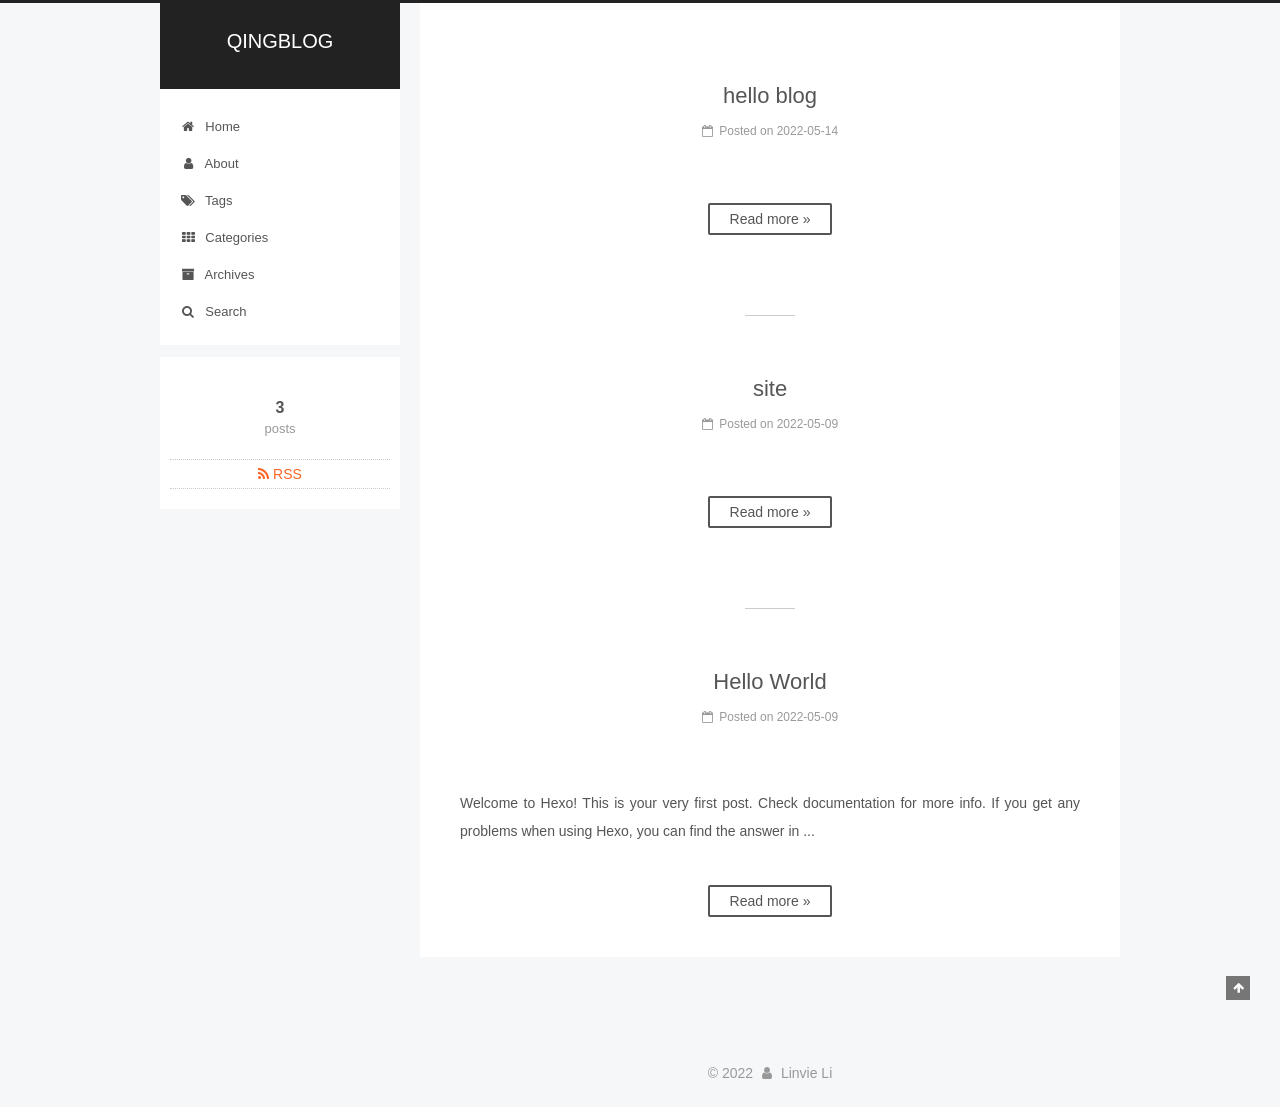
==== commit 1094224b: "Site updated: 2022-05-14 21:47:17" ====
--- a/index.html
+++ b/index.html
@@ -295,6 +295,132 @@
   
   
   <div class="post-block">
+    <link itemprop="mainEntityOfPage" href="http://example.com/2022/05/14/hello-blog/">
+
+    <span hidden itemprop="author" itemscope itemtype="http://schema.org/Person">
+      <meta itemprop="name" content="">
+      <meta itemprop="description" content="">
+      <meta itemprop="image" content="/images/avatar.gif">
+    </span>
+
+    <span hidden itemprop="publisher" itemscope itemtype="http://schema.org/Organization">
+      <meta itemprop="name" content="QINGBLOG">
+    </span>
+
+    
+      <header class="post-header">
+
+        
+        
+          <h1 class="post-title" itemprop="name headline">
+                
+                <a class="post-title-link" href="/2022/05/14/hello-blog/" itemprop="url">hello blog</a></h1>
+        
+
+        <div class="post-meta">
+          <span class="post-time">
+            
+              <span class="post-meta-item-icon">
+                <i class="fa fa-calendar-o"></i>
+              </span>
+              
+                <span class="post-meta-item-text">Posted on</span>
+              
+              <time title="Post created" itemprop="dateCreated datePublished" datetime="2022-05-14T21:46:38+08:00">
+                2022-05-14
+              </time>
+            
+
+            
+
+            
+          </span>
+
+          
+
+          
+            
+          
+
+          
+          
+
+          
+
+          
+
+          
+
+        </div>
+      </header>
+    
+
+    
+    
+    
+    <div class="post-body" itemprop="articleBody">
+
+      
+      
+
+      
+        
+          
+          
+          
+          <!--noindex-->
+          <div class="post-button text-center">
+            <a class="btn" href="/2022/05/14/hello-blog/#more" rel="contents">
+              Read more &raquo;
+            </a>
+          </div>
+          <!--/noindex-->
+        
+      
+    </div>
+    
+    
+    
+
+    
+
+    
+
+    
+
+    <footer class="post-footer">
+      
+
+      
+
+      
+
+      
+      
+        <div class="post-eof"></div>
+      
+    </footer>
+  </div>
+  
+  
+  
+  </article>
+
+
+    
+      
+
+  
+
+  
+  
+  
+
+  <article class="post post-type-normal" itemscope itemtype="http://schema.org/Article">
+  
+  
+  
+  <div class="post-block">
     <link itemprop="mainEntityOfPage" href="http://example.com/2022/05/09/site/">
 
     <span hidden itemprop="author" itemscope itemtype="http://schema.org/Person">
@@ -580,7 +706,7 @@
               
                 <a href="/archives/%20%7C%7C%20archive">
               
-                  <span class="site-state-item-count">2</span>
+                  <span class="site-state-item-count">3</span>
                   <span class="site-state-item-name">posts</span>
                 </a>
               </div>
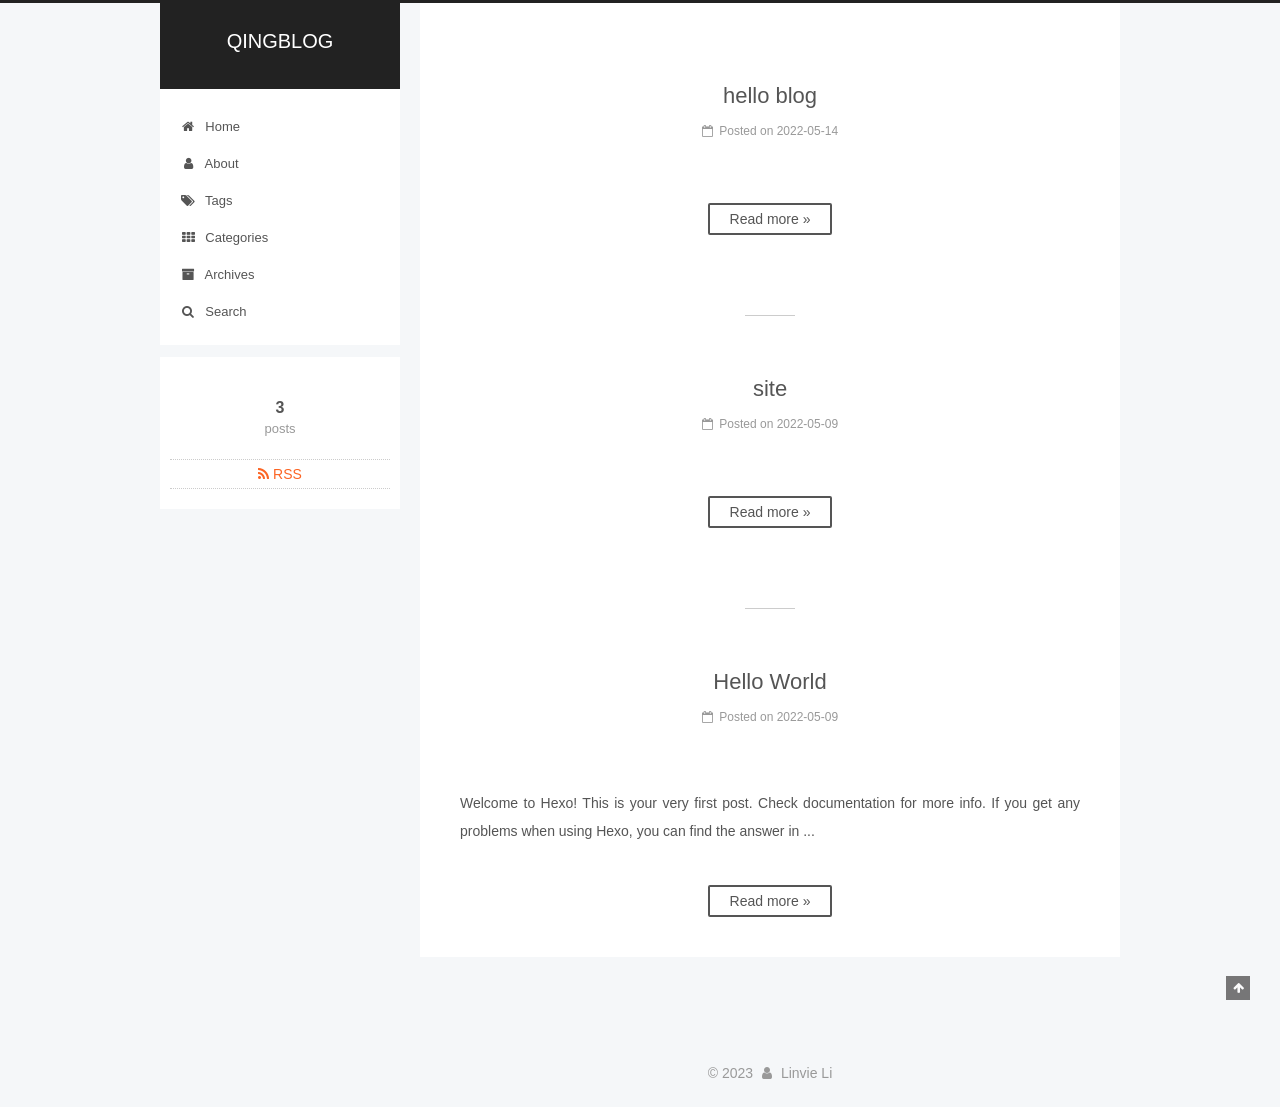
==== commit eba510bc: "Site updated: 2023-02-05 20:35:17" ====
--- a/index.html
+++ b/index.html
@@ -754,7 +754,7 @@
 
     <footer id="footer" class="footer">
       <div class="footer-inner">
-        <div class="copyright">&copy; <span itemprop="copyrightYear">2022</span>
+        <div class="copyright">&copy; <span itemprop="copyrightYear">2023</span>
   <span class="with-love">
     <i class="fa fa-user"></i>
   </span>
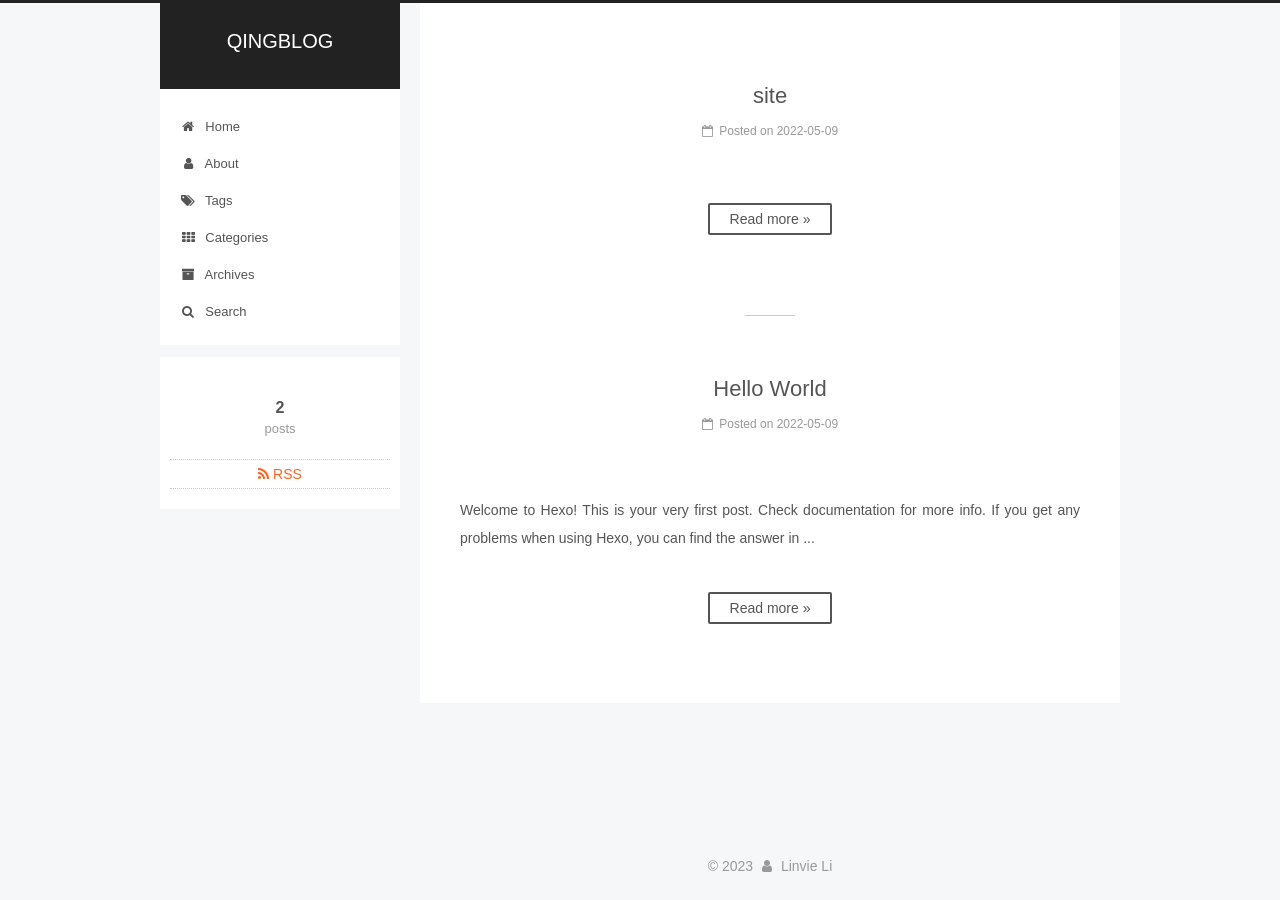
==== commit 5e304699: "Site updated: 2023-02-05 20:39:20" ====
--- a/index.html
+++ b/index.html
@@ -295,132 +295,6 @@
   
   
   <div class="post-block">
-    <link itemprop="mainEntityOfPage" href="http://example.com/2022/05/14/hello-blog/">
-
-    <span hidden itemprop="author" itemscope itemtype="http://schema.org/Person">
-      <meta itemprop="name" content="">
-      <meta itemprop="description" content="">
-      <meta itemprop="image" content="/images/avatar.gif">
-    </span>
-
-    <span hidden itemprop="publisher" itemscope itemtype="http://schema.org/Organization">
-      <meta itemprop="name" content="QINGBLOG">
-    </span>
-
-    
-      <header class="post-header">
-
-        
-        
-          <h1 class="post-title" itemprop="name headline">
-                
-                <a class="post-title-link" href="/2022/05/14/hello-blog/" itemprop="url">hello blog</a></h1>
-        
-
-        <div class="post-meta">
-          <span class="post-time">
-            
-              <span class="post-meta-item-icon">
-                <i class="fa fa-calendar-o"></i>
-              </span>
-              
-                <span class="post-meta-item-text">Posted on</span>
-              
-              <time title="Post created" itemprop="dateCreated datePublished" datetime="2022-05-14T21:46:38+08:00">
-                2022-05-14
-              </time>
-            
-
-            
-
-            
-          </span>
-
-          
-
-          
-            
-          
-
-          
-          
-
-          
-
-          
-
-          
-
-        </div>
-      </header>
-    
-
-    
-    
-    
-    <div class="post-body" itemprop="articleBody">
-
-      
-      
-
-      
-        
-          
-          
-          
-          <!--noindex-->
-          <div class="post-button text-center">
-            <a class="btn" href="/2022/05/14/hello-blog/#more" rel="contents">
-              Read more &raquo;
-            </a>
-          </div>
-          <!--/noindex-->
-        
-      
-    </div>
-    
-    
-    
-
-    
-
-    
-
-    
-
-    <footer class="post-footer">
-      
-
-      
-
-      
-
-      
-      
-        <div class="post-eof"></div>
-      
-    </footer>
-  </div>
-  
-  
-  
-  </article>
-
-
-    
-      
-
-  
-
-  
-  
-  
-
-  <article class="post post-type-normal" itemscope itemtype="http://schema.org/Article">
-  
-  
-  
-  <div class="post-block">
     <link itemprop="mainEntityOfPage" href="http://example.com/2022/05/09/site/">
 
     <span hidden itemprop="author" itemscope itemtype="http://schema.org/Person">
@@ -706,7 +580,7 @@
               
                 <a href="/archives/%20%7C%7C%20archive">
               
-                  <span class="site-state-item-count">3</span>
+                  <span class="site-state-item-count">2</span>
                   <span class="site-state-item-name">posts</span>
                 </a>
               </div>
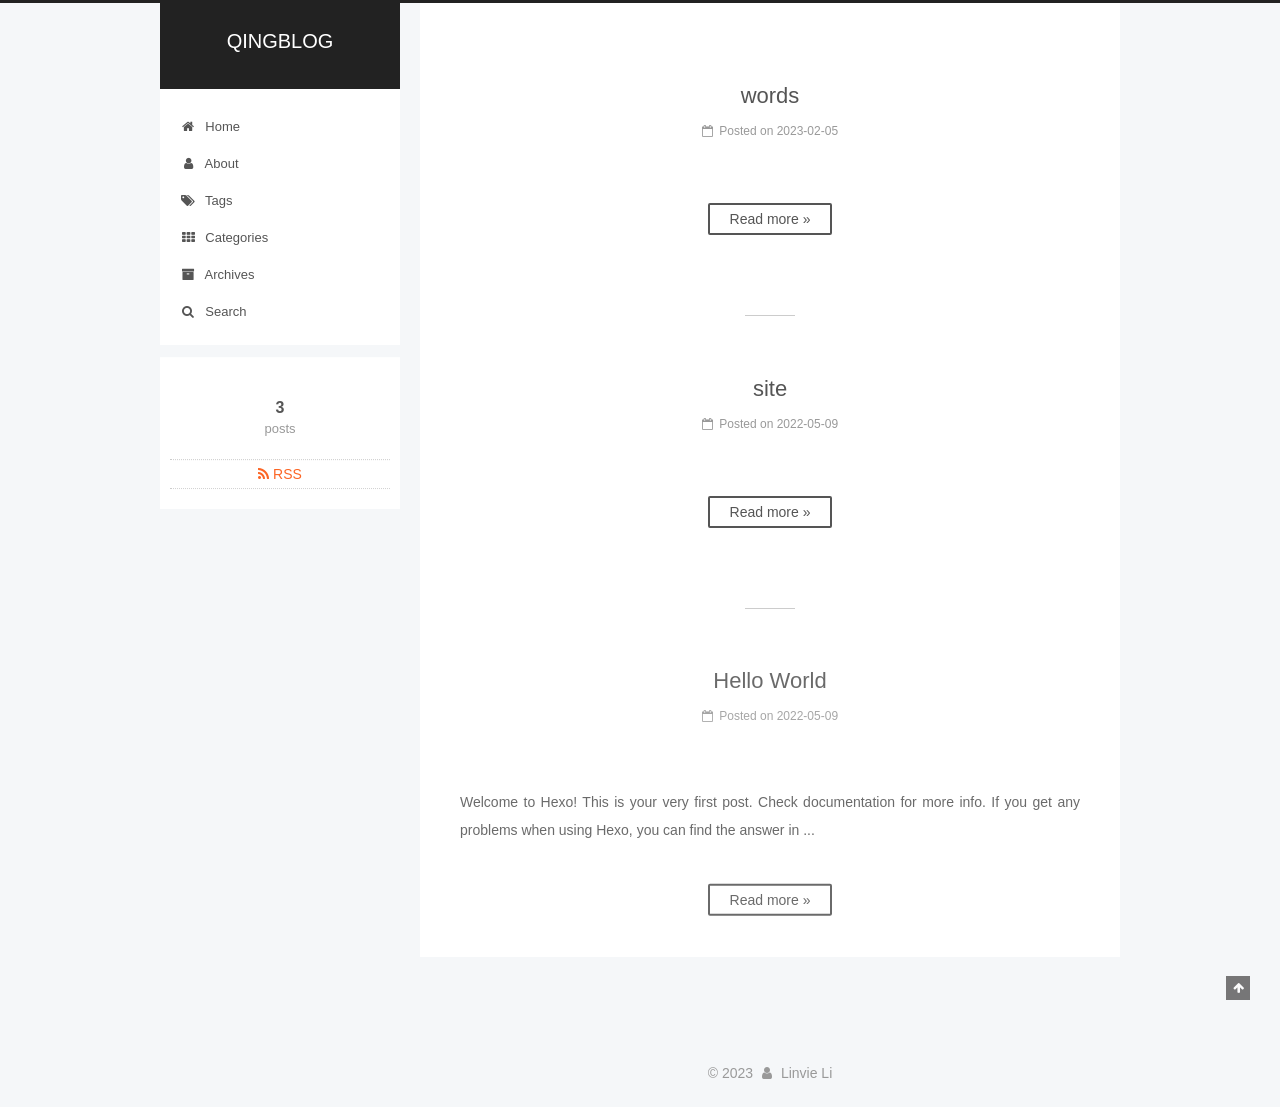
==== commit 2d27618a: "Site updated: 2023-02-05 20:47:02" ====
--- a/index.html
+++ b/index.html
@@ -295,6 +295,132 @@
   
   
   <div class="post-block">
+    <link itemprop="mainEntityOfPage" href="http://example.com/2023/02/05/words/">
+
+    <span hidden itemprop="author" itemscope itemtype="http://schema.org/Person">
+      <meta itemprop="name" content="">
+      <meta itemprop="description" content="">
+      <meta itemprop="image" content="/images/avatar.gif">
+    </span>
+
+    <span hidden itemprop="publisher" itemscope itemtype="http://schema.org/Organization">
+      <meta itemprop="name" content="QINGBLOG">
+    </span>
+
+    
+      <header class="post-header">
+
+        
+        
+          <h1 class="post-title" itemprop="name headline">
+                
+                <a class="post-title-link" href="/2023/02/05/words/" itemprop="url">words</a></h1>
+        
+
+        <div class="post-meta">
+          <span class="post-time">
+            
+              <span class="post-meta-item-icon">
+                <i class="fa fa-calendar-o"></i>
+              </span>
+              
+                <span class="post-meta-item-text">Posted on</span>
+              
+              <time title="Post created" itemprop="dateCreated datePublished" datetime="2023-02-05T20:46:50+08:00">
+                2023-02-05
+              </time>
+            
+
+            
+
+            
+          </span>
+
+          
+
+          
+            
+          
+
+          
+          
+
+          
+
+          
+
+          
+
+        </div>
+      </header>
+    
+
+    
+    
+    
+    <div class="post-body" itemprop="articleBody">
+
+      
+      
+
+      
+        
+          
+          
+          
+          <!--noindex-->
+          <div class="post-button text-center">
+            <a class="btn" href="/2023/02/05/words/#more" rel="contents">
+              Read more &raquo;
+            </a>
+          </div>
+          <!--/noindex-->
+        
+      
+    </div>
+    
+    
+    
+
+    
+
+    
+
+    
+
+    <footer class="post-footer">
+      
+
+      
+
+      
+
+      
+      
+        <div class="post-eof"></div>
+      
+    </footer>
+  </div>
+  
+  
+  
+  </article>
+
+
+    
+      
+
+  
+
+  
+  
+  
+
+  <article class="post post-type-normal" itemscope itemtype="http://schema.org/Article">
+  
+  
+  
+  <div class="post-block">
     <link itemprop="mainEntityOfPage" href="http://example.com/2022/05/09/site/">
 
     <span hidden itemprop="author" itemscope itemtype="http://schema.org/Person">
@@ -580,7 +706,7 @@
               
                 <a href="/archives/%20%7C%7C%20archive">
               
-                  <span class="site-state-item-count">2</span>
+                  <span class="site-state-item-count">3</span>
                   <span class="site-state-item-name">posts</span>
                 </a>
               </div>
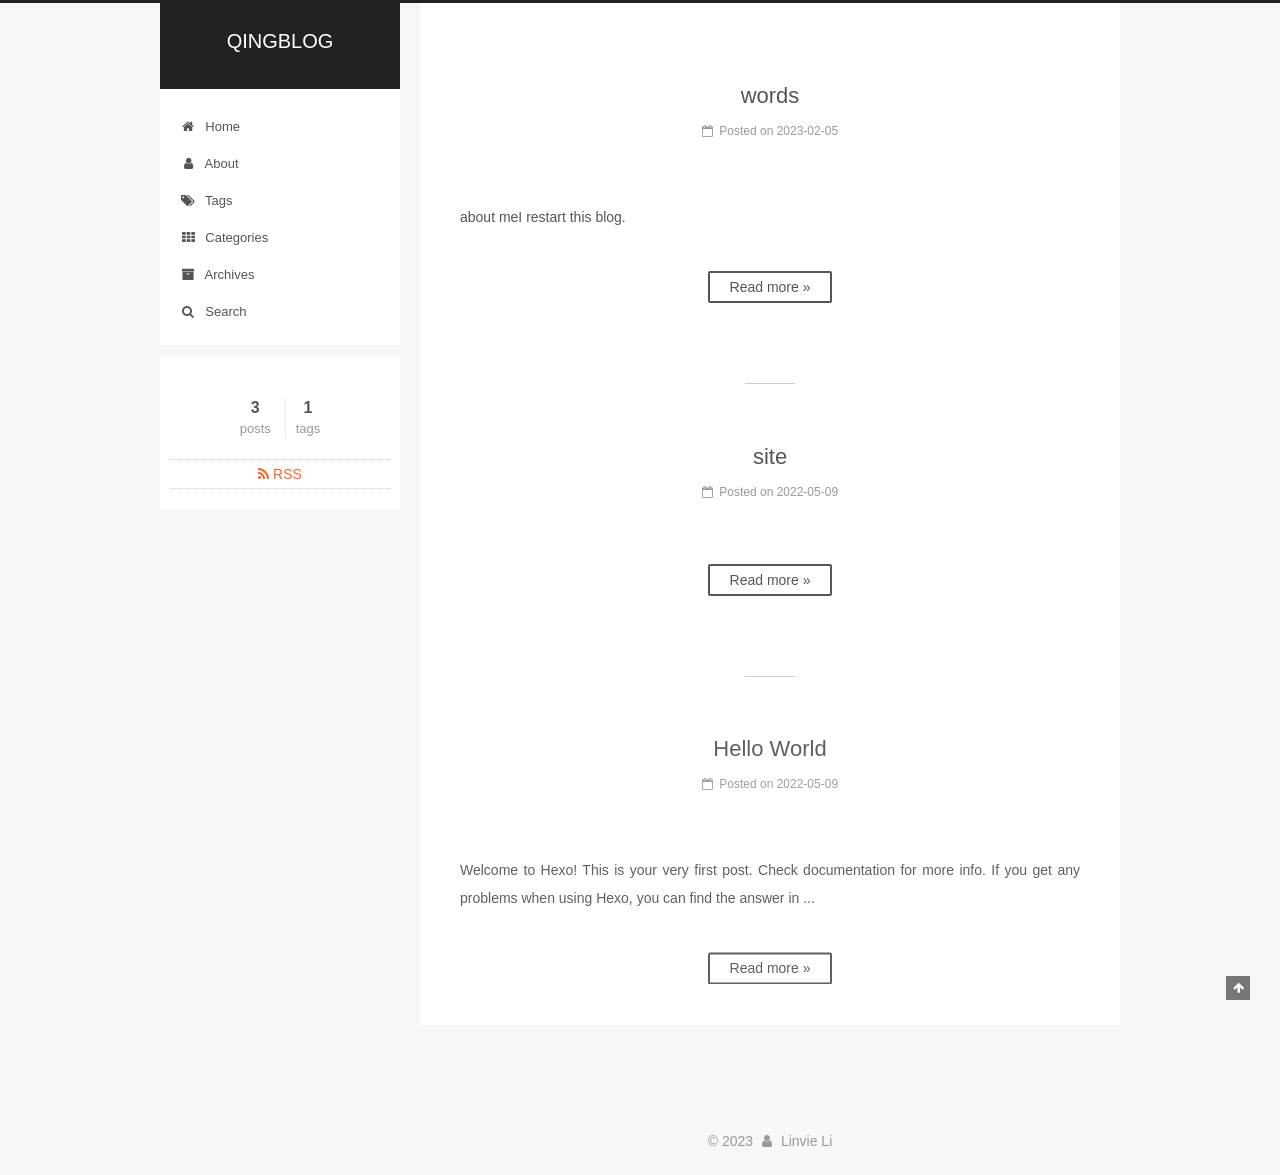
==== commit 5fd33f44: "Site updated: 2023-02-05 20:50:52" ====
--- a/index.html
+++ b/index.html
@@ -366,7 +366,8 @@
       
         
           
-          
+          about meI restart this blog.
+
           
           <!--noindex-->
           <div class="post-button text-center">
@@ -714,6 +715,15 @@
 
             
 
+            
+              
+              
+              <div class="site-state-item site-state-tags">
+                
+                  <span class="site-state-item-count">1</span>
+                  <span class="site-state-item-name">tags</span>
+                
+              </div>
             
 
           </nav>
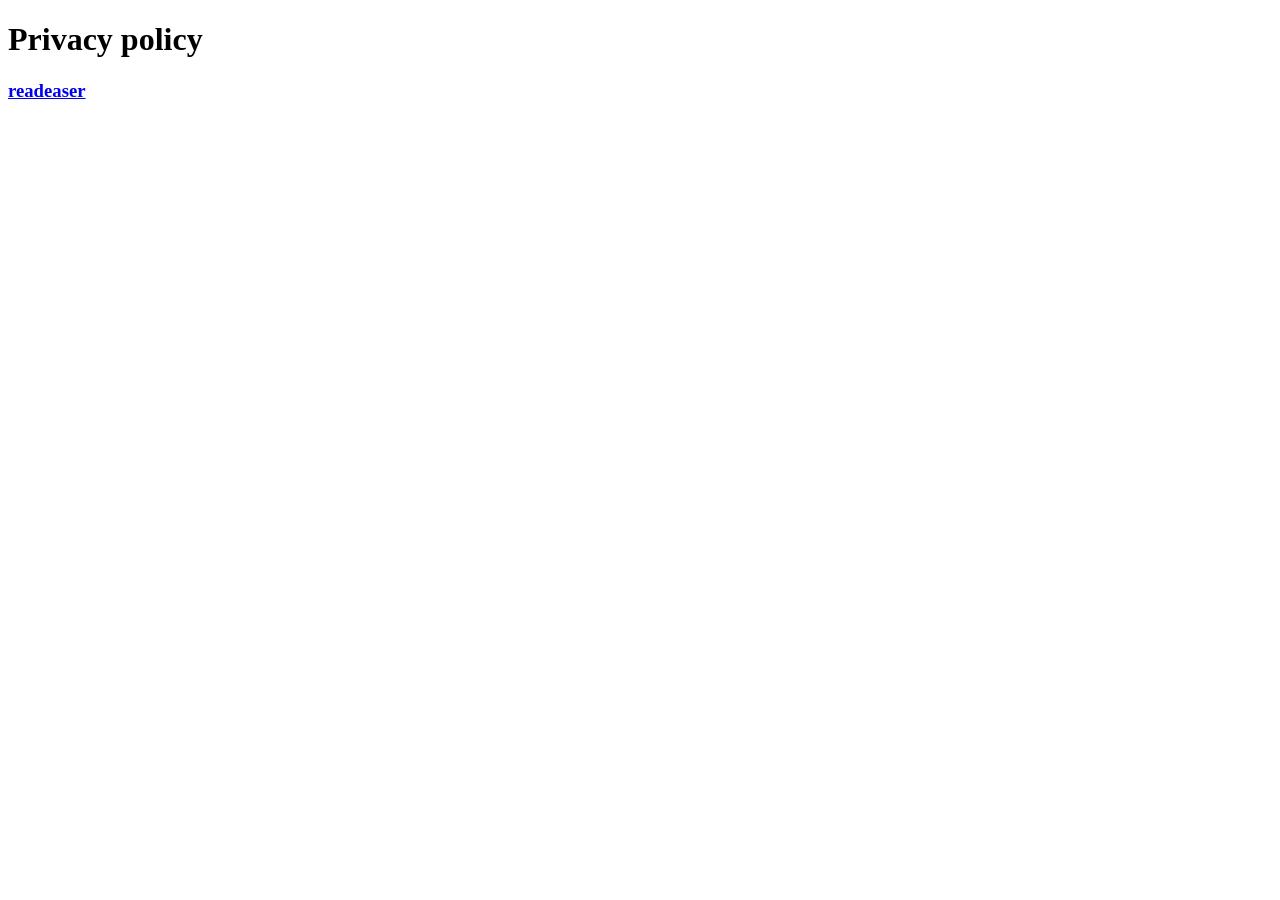
==== commit bb37261e: "add index" ====
--- a/index.html
+++ b/index.html
@@ -1,1275 +1,15 @@
 <!DOCTYPE html>
+<html lang="en">
 
+<head>
+    <meta charset="UTF-8">
+    <meta name="viewport" content="width=device-width, initial-scale=1.0">
+    <title> Privacy policy</title>
+</head>
 
+<body>
+    <h1> Privacy policy</h1>
+    <h3><a href="./readeaser/Privacy policy.html">readeaser</a></h3>
+</body>
 
-  
-
-
-<html class="theme-next pisces use-motion" lang="en,zh-Hans">
-<head>
-  <meta charset="UTF-8"/>
-<meta http-equiv="X-UA-Compatible" content="IE=edge" />
-<meta name="viewport" content="width=device-width, initial-scale=1, maximum-scale=1"/>
-<meta name="theme-color" content="#222">
-
-
-
-
-
-
-
-
-
-<meta http-equiv="Cache-Control" content="no-transform" />
-<meta http-equiv="Cache-Control" content="no-siteapp" />
-
-
-
-
-
-
-
-
-
-
-
-
-
-
-
-
-  
-  
-  <link href="/lib/fancybox/source/jquery.fancybox.css?v=2.1.5" rel="stylesheet" type="text/css" />
-
-
-
-
-
-
-
-<link href="/lib/font-awesome/css/font-awesome.min.css?v=4.6.2" rel="stylesheet" type="text/css" />
-
-<link href="/css/main.css?v=5.1.4" rel="stylesheet" type="text/css" />
-
-
-  <link rel="apple-touch-icon" sizes="180x180" href="/images/apple-touch-icon-next.png?v=5.1.4">
-
-
-  <link rel="icon" type="image/png" sizes="32x32" href="/images/favicon-32x32-next.png?v=5.1.4">
-
-
-  <link rel="icon" type="image/png" sizes="16x16" href="/images/favicon-16x16-next.png?v=5.1.4">
-
-
-  <link rel="mask-icon" href="/images/logo.svg?v=5.1.4" color="#222">
-
-
-
-
-
-  <meta name="keywords" content="Hexo, NexT" />
-
-
-
-
-
-  <link rel="alternate" href="/atom.xml" title="QINGBLOG" type="application/atom+xml" />
-
-
-
-
-
-
-<meta property="og:type" content="website">
-<meta property="og:title" content="QINGBLOG">
-<meta property="og:url" content="http://example.com/index.html">
-<meta property="og:site_name" content="QINGBLOG">
-<meta property="og:locale">
-<meta property="article:author" content="Linvie Li">
-<meta name="twitter:card" content="summary">
-
-
-
-<script type="text/javascript" id="hexo.configurations">
-  var NexT = window.NexT || {};
-  var CONFIG = {
-    root: '',
-    scheme: 'Pisces',
-    version: '5.1.4',
-    sidebar: {"position":"left","display":"post","offset":12,"b2t":false,"scrollpercent":false,"onmobile":false},
-    fancybox: true,
-    tabs: true,
-    motion: {"enable":true,"async":false,"transition":{"post_block":"fadeIn","post_header":"slideDownIn","post_body":"slideDownIn","coll_header":"slideLeftIn","sidebar":"slideUpIn"}},
-    duoshuo: {
-      userId: '0',
-      author: 'Author'
-    },
-    algolia: {
-      applicationID: '',
-      apiKey: '',
-      indexName: '',
-      hits: {"per_page":10},
-      labels: {"input_placeholder":"Search for Posts","hits_empty":"We didn't find any results for the search: ${query}","hits_stats":"${hits} results found in ${time} ms"}
-    }
-  };
-</script>
-
-
-
-  <link rel="canonical" href="http://example.com/"/>
-
-
-
-
-
-  <title>QINGBLOG</title>
-  
-
-
-
-
-
-
-
-
-<meta name="generator" content="Hexo 6.1.0"></head>
-
-<body itemscope itemtype="http://schema.org/WebPage" lang="en,zh-Hans">
-
-  
-  
-    
-  
-
-  <div class="container sidebar-position-left 
-  page-home">
-    <div class="headband"></div>
-
-    <header id="header" class="header" itemscope itemtype="http://schema.org/WPHeader">
-      <div class="header-inner"><div class="site-brand-wrapper">
-  <div class="site-meta ">
-    
-
-    <div class="custom-logo-site-title">
-      <a href="/"  class="brand" rel="start">
-        <span class="logo-line-before"><i></i></span>
-        <span class="site-title">QINGBLOG</span>
-        <span class="logo-line-after"><i></i></span>
-      </a>
-    </div>
-      
-        <p class="site-subtitle"></p>
-      
-  </div>
-
-  <div class="site-nav-toggle">
-    <button>
-      <span class="btn-bar"></span>
-      <span class="btn-bar"></span>
-      <span class="btn-bar"></span>
-    </button>
-  </div>
-</div>
-
-<nav class="site-nav">
-  
-
-  
-    <ul id="menu" class="menu">
-      
-        
-        <li class="menu-item menu-item-home">
-          <a href="/%20" rel="section">
-            
-              <i class="menu-item-icon fa fa-fw fa-home"></i> <br />
-            
-            Home
-          </a>
-        </li>
-      
-        
-        <li class="menu-item menu-item-about">
-          <a href="/about/%20" rel="section">
-            
-              <i class="menu-item-icon fa fa-fw fa-user"></i> <br />
-            
-            About
-          </a>
-        </li>
-      
-        
-        <li class="menu-item menu-item-tags">
-          <a href="/tags/%20" rel="section">
-            
-              <i class="menu-item-icon fa fa-fw fa-tags"></i> <br />
-            
-            Tags
-          </a>
-        </li>
-      
-        
-        <li class="menu-item menu-item-categories">
-          <a href="/categories/%20" rel="section">
-            
-              <i class="menu-item-icon fa fa-fw fa-th"></i> <br />
-            
-            Categories
-          </a>
-        </li>
-      
-        
-        <li class="menu-item menu-item-archives">
-          <a href="/archives/%20" rel="section">
-            
-              <i class="menu-item-icon fa fa-fw fa-archive"></i> <br />
-            
-            Archives
-          </a>
-        </li>
-      
-
-      
-        <li class="menu-item menu-item-search">
-          
-            <a href="javascript:;" class="popup-trigger">
-          
-            
-              <i class="menu-item-icon fa fa-search fa-fw"></i> <br />
-            
-            Search
-          </a>
-        </li>
-      
-    </ul>
-  
-
-  
-    <div class="site-search">
-      
-  <div class="popup search-popup local-search-popup">
-  <div class="local-search-header clearfix">
-    <span class="search-icon">
-      <i class="fa fa-search"></i>
-    </span>
-    <span class="popup-btn-close">
-      <i class="fa fa-times-circle"></i>
-    </span>
-    <div class="local-search-input-wrapper">
-      <input autocomplete="off"
-             placeholder="Searching..." spellcheck="false"
-             type="text" id="local-search-input">
-    </div>
-  </div>
-  <div id="local-search-result"></div>
-</div>
-
-
-
-    </div>
-  
-</nav>
-
-
-
- </div>
-    </header>
-
-    <main id="main" class="main">
-      <div class="main-inner">
-        <div class="content-wrap">
-          <div id="content" class="content">
-            
-  <section id="posts" class="posts-expand">
-    
-      
-
-  
-
-  
-  
-  
-
-  <article class="post post-type-normal" itemscope itemtype="http://schema.org/Article">
-  
-  
-  
-  <div class="post-block">
-    <link itemprop="mainEntityOfPage" href="http://example.com/2023/02/05/words/">
-
-    <span hidden itemprop="author" itemscope itemtype="http://schema.org/Person">
-      <meta itemprop="name" content="">
-      <meta itemprop="description" content="">
-      <meta itemprop="image" content="/images/avatar.gif">
-    </span>
-
-    <span hidden itemprop="publisher" itemscope itemtype="http://schema.org/Organization">
-      <meta itemprop="name" content="QINGBLOG">
-    </span>
-
-    
-      <header class="post-header">
-
-        
-        
-          <h1 class="post-title" itemprop="name headline">
-                
-                <a class="post-title-link" href="/2023/02/05/words/" itemprop="url">words</a></h1>
-        
-
-        <div class="post-meta">
-          <span class="post-time">
-            
-              <span class="post-meta-item-icon">
-                <i class="fa fa-calendar-o"></i>
-              </span>
-              
-                <span class="post-meta-item-text">Posted on</span>
-              
-              <time title="Post created" itemprop="dateCreated datePublished" datetime="2023-02-05T20:46:50+08:00">
-                2023-02-05
-              </time>
-            
-
-            
-
-            
-          </span>
-
-          
-
-          
-            
-          
-
-          
-          
-
-          
-
-          
-
-          
-
-        </div>
-      </header>
-    
-
-    
-    
-    
-    <div class="post-body" itemprop="articleBody">
-
-      
-      
-
-      
-        
-          
-          about meI restart this blog.
-
-          
-          <!--noindex-->
-          <div class="post-button text-center">
-            <a class="btn" href="/2023/02/05/words/#more" rel="contents">
-              Read more &raquo;
-            </a>
-          </div>
-          <!--/noindex-->
-        
-      
-    </div>
-    
-    
-    
-
-    
-
-    
-
-    
-
-    <footer class="post-footer">
-      
-
-      
-
-      
-
-      
-      
-        <div class="post-eof"></div>
-      
-    </footer>
-  </div>
-  
-  
-  
-  </article>
-
-
-    
-      
-
-  
-
-  
-  
-  
-
-  <article class="post post-type-normal" itemscope itemtype="http://schema.org/Article">
-  
-  
-  
-  <div class="post-block">
-    <link itemprop="mainEntityOfPage" href="http://example.com/2022/05/09/site/">
-
-    <span hidden itemprop="author" itemscope itemtype="http://schema.org/Person">
-      <meta itemprop="name" content="">
-      <meta itemprop="description" content="">
-      <meta itemprop="image" content="/images/avatar.gif">
-    </span>
-
-    <span hidden itemprop="publisher" itemscope itemtype="http://schema.org/Organization">
-      <meta itemprop="name" content="QINGBLOG">
-    </span>
-
-    
-      <header class="post-header">
-
-        
-        
-          <h1 class="post-title" itemprop="name headline">
-                
-                <a class="post-title-link" href="/2022/05/09/site/" itemprop="url">site</a></h1>
-        
-
-        <div class="post-meta">
-          <span class="post-time">
-            
-              <span class="post-meta-item-icon">
-                <i class="fa fa-calendar-o"></i>
-              </span>
-              
-                <span class="post-meta-item-text">Posted on</span>
-              
-              <time title="Post created" itemprop="dateCreated datePublished" datetime="2022-05-09T22:03:50+08:00">
-                2022-05-09
-              </time>
-            
-
-            
-
-            
-          </span>
-
-          
-
-          
-            
-          
-
-          
-          
-
-          
-
-          
-
-          
-
-        </div>
-      </header>
-    
-
-    
-    
-    
-    <div class="post-body" itemprop="articleBody">
-
-      
-      
-
-      
-        
-          
-          
-          
-          <!--noindex-->
-          <div class="post-button text-center">
-            <a class="btn" href="/2022/05/09/site/#more" rel="contents">
-              Read more &raquo;
-            </a>
-          </div>
-          <!--/noindex-->
-        
-      
-    </div>
-    
-    
-    
-
-    
-
-    
-
-    
-
-    <footer class="post-footer">
-      
-
-      
-
-      
-
-      
-      
-        <div class="post-eof"></div>
-      
-    </footer>
-  </div>
-  
-  
-  
-  </article>
-
-
-    
-      
-
-  
-
-  
-  
-  
-
-  <article class="post post-type-normal" itemscope itemtype="http://schema.org/Article">
-  
-  
-  
-  <div class="post-block">
-    <link itemprop="mainEntityOfPage" href="http://example.com/2022/05/09/hello-world/">
-
-    <span hidden itemprop="author" itemscope itemtype="http://schema.org/Person">
-      <meta itemprop="name" content="">
-      <meta itemprop="description" content="">
-      <meta itemprop="image" content="/images/avatar.gif">
-    </span>
-
-    <span hidden itemprop="publisher" itemscope itemtype="http://schema.org/Organization">
-      <meta itemprop="name" content="QINGBLOG">
-    </span>
-
-    
-      <header class="post-header">
-
-        
-        
-          <h1 class="post-title" itemprop="name headline">
-                
-                <a class="post-title-link" href="/2022/05/09/hello-world/" itemprop="url">Hello World</a></h1>
-        
-
-        <div class="post-meta">
-          <span class="post-time">
-            
-              <span class="post-meta-item-icon">
-                <i class="fa fa-calendar-o"></i>
-              </span>
-              
-                <span class="post-meta-item-text">Posted on</span>
-              
-              <time title="Post created" itemprop="dateCreated datePublished" datetime="2022-05-09T17:12:55+08:00">
-                2022-05-09
-              </time>
-            
-
-            
-
-            
-          </span>
-
-          
-
-          
-            
-          
-
-          
-          
-
-          
-
-          
-
-          
-
-        </div>
-      </header>
-    
-
-    
-    
-    
-    <div class="post-body" itemprop="articleBody">
-
-      
-      
-
-      
-        
-          
-          Welcome to Hexo! This is your very first post. Check documentation for more info. If you get any problems when using Hexo, you can find the answer in 
-          ...
-          <!--noindex-->
-          <div class="post-button text-center">
-            <a class="btn" href="/2022/05/09/hello-world/#more" rel="contents">
-              Read more &raquo;
-            </a>
-          </div>
-          <!--/noindex-->
-        
-      
-    </div>
-    
-    
-    
-
-    
-
-    
-
-    
-
-    <footer class="post-footer">
-      
-
-      
-
-      
-
-      
-      
-        <div class="post-eof"></div>
-      
-    </footer>
-  </div>
-  
-  
-  
-  </article>
-
-
-    
-  </section>
-
-  
-
-
-          </div>
-          
-
-
-          
-
-        </div>
-        
-          
-  
-  <div class="sidebar-toggle">
-    <div class="sidebar-toggle-line-wrap">
-      <span class="sidebar-toggle-line sidebar-toggle-line-first"></span>
-      <span class="sidebar-toggle-line sidebar-toggle-line-middle"></span>
-      <span class="sidebar-toggle-line sidebar-toggle-line-last"></span>
-    </div>
-  </div>
-
-  <aside id="sidebar" class="sidebar">
-    
-    <div class="sidebar-inner">
-
-      
-
-      
-
-      <section class="site-overview-wrap sidebar-panel sidebar-panel-active">
-        <div class="site-overview">
-          <div class="site-author motion-element" itemprop="author" itemscope itemtype="http://schema.org/Person">
-            
-              <p class="site-author-name" itemprop="name"></p>
-              <p class="site-description motion-element" itemprop="description"></p>
-          </div>
-
-          <nav class="site-state motion-element">
-
-            
-              <div class="site-state-item site-state-posts">
-              
-                <a href="/archives/%20%7C%7C%20archive">
-              
-                  <span class="site-state-item-count">3</span>
-                  <span class="site-state-item-name">posts</span>
-                </a>
-              </div>
-            
-
-            
-
-            
-              
-              
-              <div class="site-state-item site-state-tags">
-                
-                  <span class="site-state-item-count">1</span>
-                  <span class="site-state-item-name">tags</span>
-                
-              </div>
-            
-
-          </nav>
-
-          
-            <div class="feed-link motion-element">
-              <a href="/atom.xml" rel="alternate">
-                <i class="fa fa-rss"></i>
-                RSS
-              </a>
-            </div>
-          
-
-          
-
-          
-          
-
-          
-          
-
-          
-
-        </div>
-      </section>
-
-      
-
-      
-
-    </div>
-  </aside>
-
-
-        
-      </div>
-    </main>
-
-    <footer id="footer" class="footer">
-      <div class="footer-inner">
-        <div class="copyright">&copy; <span itemprop="copyrightYear">2023</span>
-  <span class="with-love">
-    <i class="fa fa-user"></i>
-  </span>
-  <span class="author" itemprop="copyrightHolder">Linvie Li</span>
-
-  
-</div>
-
-<!--
-
-  <div class="powered-by">Powered by <a class="theme-link" target="_blank" href="https://hexo.io">Hexo</a></div>
-
-
-
-  <span class="post-meta-divider">|</span>
-
-
-
-  <div class="theme-info">Theme &mdash; <a class="theme-link" target="_blank" href="https://github.com/iissnan/hexo-theme-next">NexT.Pisces</a> v5.1.4</div>
-
--->
-
-
-
-        
-
-
-
-
-
-
-
-        
-      </div>
-    </footer>
-
-    
-      <div class="back-to-top">
-        <i class="fa fa-arrow-up"></i>
-        
-      </div>
-    
-
-    
-
-  </div>
-
-  
-
-<script type="text/javascript">
-  if (Object.prototype.toString.call(window.Promise) !== '[object Function]') {
-    window.Promise = null;
-  }
-</script>
-
-
-
-
-
-
-
-
-
-  
-
-
-
-
-
-
-
-
-
-
-
-
-  
-  
-    <script type="text/javascript" src="/lib/jquery/index.js?v=2.1.3"></script>
-  
-
-  
-  
-    <script type="text/javascript" src="/lib/fastclick/lib/fastclick.min.js?v=1.0.6"></script>
-  
-
-  
-  
-    <script type="text/javascript" src="/lib/jquery_lazyload/jquery.lazyload.js?v=1.9.7"></script>
-  
-
-  
-  
-    <script type="text/javascript" src="/lib/velocity/velocity.min.js?v=1.2.1"></script>
-  
-
-  
-  
-    <script type="text/javascript" src="/lib/velocity/velocity.ui.min.js?v=1.2.1"></script>
-  
-
-  
-  
-    <script type="text/javascript" src="/lib/fancybox/source/jquery.fancybox.pack.js?v=2.1.5"></script>
-  
-
-
-  
-
-
-  <script type="text/javascript" src="/js/src/utils.js?v=5.1.4"></script>
-
-  <script type="text/javascript" src="/js/src/motion.js?v=5.1.4"></script>
-
-
-
-  
-  
-
-
-  <script type="text/javascript" src="/js/src/affix.js?v=5.1.4"></script>
-
-  <script type="text/javascript" src="/js/src/schemes/pisces.js?v=5.1.4"></script>
-
-
-
-  
-
-  
-
-
-  <script type="text/javascript" src="/js/src/bootstrap.js?v=5.1.4"></script>
-
-
-
-  
-
-
-  
-
-
-
-
-	
-
-
-
-
-
-  
-
-
-
-
-
-  
-
-
-
-
-
-
-
-
-
-
-
-
-  
-
-  <script type="text/javascript">
-    // Popup Window;
-    var isfetched = false;
-    var isXml = true;
-    // Search DB path;
-    var search_path = "search.xml";
-    if (search_path.length === 0) {
-      search_path = "search.xml";
-    } else if (/json$/i.test(search_path)) {
-      isXml = false;
-    }
-    var path = "/" + search_path;
-    // monitor main search box;
-
-    var onPopupClose = function (e) {
-      $('.popup').hide();
-      $('#local-search-input').val('');
-      $('.search-result-list').remove();
-      $('#no-result').remove();
-      $(".local-search-pop-overlay").remove();
-      $('body').css('overflow', '');
-    }
-
-    function proceedsearch() {
-      $("body")
-        .append('<div class="search-popup-overlay local-search-pop-overlay"></div>')
-        .css('overflow', 'hidden');
-      $('.search-popup-overlay').click(onPopupClose);
-      $('.popup').toggle();
-      var $localSearchInput = $('#local-search-input');
-      $localSearchInput.attr("autocapitalize", "none");
-      $localSearchInput.attr("autocorrect", "off");
-      $localSearchInput.focus();
-    }
-
-    // search function;
-    var searchFunc = function(path, search_id, content_id) {
-      'use strict';
-
-      // start loading animation
-      $("body")
-        .append('<div class="search-popup-overlay local-search-pop-overlay">' +
-          '<div id="search-loading-icon">' +
-          '<i class="fa fa-spinner fa-pulse fa-5x fa-fw"></i>' +
-          '</div>' +
-          '</div>')
-        .css('overflow', 'hidden');
-      $("#search-loading-icon").css('margin', '20% auto 0 auto').css('text-align', 'center');
-
-      $.ajax({
-        url: path,
-        dataType: isXml ? "xml" : "json",
-        async: true,
-        success: function(res) {
-          // get the contents from search data
-          isfetched = true;
-          $('.popup').detach().appendTo('.header-inner');
-          var datas = isXml ? $("entry", res).map(function() {
-            return {
-              title: $("title", this).text(),
-              content: $("content",this).text(),
-              url: $("url" , this).text()
-            };
-          }).get() : res;
-          var input = document.getElementById(search_id);
-          var resultContent = document.getElementById(content_id);
-          var inputEventFunction = function() {
-            var searchText = input.value.trim().toLowerCase();
-            var keywords = searchText.split(/[\s\-]+/);
-            if (keywords.length > 1) {
-              keywords.push(searchText);
-            }
-            var resultItems = [];
-            if (searchText.length > 0) {
-              // perform local searching
-              datas.forEach(function(data) {
-                var isMatch = false;
-                var hitCount = 0;
-                var searchTextCount = 0;
-                var title = data.title.trim();
-                var titleInLowerCase = title.toLowerCase();
-                var content = data.content.trim().replace(/<[^>]+>/g,"");
-                var contentInLowerCase = content.toLowerCase();
-                var articleUrl = decodeURIComponent(data.url);
-                var indexOfTitle = [];
-                var indexOfContent = [];
-                // only match articles with not empty titles
-                if(title != '') {
-                  keywords.forEach(function(keyword) {
-                    function getIndexByWord(word, text, caseSensitive) {
-                      var wordLen = word.length;
-                      if (wordLen === 0) {
-                        return [];
-                      }
-                      var startPosition = 0, position = [], index = [];
-                      if (!caseSensitive) {
-                        text = text.toLowerCase();
-                        word = word.toLowerCase();
-                      }
-                      while ((position = text.indexOf(word, startPosition)) > -1) {
-                        index.push({position: position, word: word});
-                        startPosition = position + wordLen;
-                      }
-                      return index;
-                    }
-
-                    indexOfTitle = indexOfTitle.concat(getIndexByWord(keyword, titleInLowerCase, false));
-                    indexOfContent = indexOfContent.concat(getIndexByWord(keyword, contentInLowerCase, false));
-                  });
-                  if (indexOfTitle.length > 0 || indexOfContent.length > 0) {
-                    isMatch = true;
-                    hitCount = indexOfTitle.length + indexOfContent.length;
-                  }
-                }
-
-                // show search results
-
-                if (isMatch) {
-                  // sort index by position of keyword
-
-                  [indexOfTitle, indexOfContent].forEach(function (index) {
-                    index.sort(function (itemLeft, itemRight) {
-                      if (itemRight.position !== itemLeft.position) {
-                        return itemRight.position - itemLeft.position;
-                      } else {
-                        return itemLeft.word.length - itemRight.word.length;
-                      }
-                    });
-                  });
-
-                  // merge hits into slices
-
-                  function mergeIntoSlice(text, start, end, index) {
-                    var item = index[index.length - 1];
-                    var position = item.position;
-                    var word = item.word;
-                    var hits = [];
-                    var searchTextCountInSlice = 0;
-                    while (position + word.length <= end && index.length != 0) {
-                      if (word === searchText) {
-                        searchTextCountInSlice++;
-                      }
-                      hits.push({position: position, length: word.length});
-                      var wordEnd = position + word.length;
-
-                      // move to next position of hit
-
-                      index.pop();
-                      while (index.length != 0) {
-                        item = index[index.length - 1];
-                        position = item.position;
-                        word = item.word;
-                        if (wordEnd > position) {
-                          index.pop();
-                        } else {
-                          break;
-                        }
-                      }
-                    }
-                    searchTextCount += searchTextCountInSlice;
-                    return {
-                      hits: hits,
-                      start: start,
-                      end: end,
-                      searchTextCount: searchTextCountInSlice
-                    };
-                  }
-
-                  var slicesOfTitle = [];
-                  if (indexOfTitle.length != 0) {
-                    slicesOfTitle.push(mergeIntoSlice(title, 0, title.length, indexOfTitle));
-                  }
-
-                  var slicesOfContent = [];
-                  while (indexOfContent.length != 0) {
-                    var item = indexOfContent[indexOfContent.length - 1];
-                    var position = item.position;
-                    var word = item.word;
-                    // cut out 100 characters
-                    var start = position - 20;
-                    var end = position + 80;
-                    if(start < 0){
-                      start = 0;
-                    }
-                    if (end < position + word.length) {
-                      end = position + word.length;
-                    }
-                    if(end > content.length){
-                      end = content.length;
-                    }
-                    slicesOfContent.push(mergeIntoSlice(content, start, end, indexOfContent));
-                  }
-
-                  // sort slices in content by search text's count and hits' count
-
-                  slicesOfContent.sort(function (sliceLeft, sliceRight) {
-                    if (sliceLeft.searchTextCount !== sliceRight.searchTextCount) {
-                      return sliceRight.searchTextCount - sliceLeft.searchTextCount;
-                    } else if (sliceLeft.hits.length !== sliceRight.hits.length) {
-                      return sliceRight.hits.length - sliceLeft.hits.length;
-                    } else {
-                      return sliceLeft.start - sliceRight.start;
-                    }
-                  });
-
-                  // select top N slices in content
-
-                  var upperBound = parseInt('1');
-                  if (upperBound >= 0) {
-                    slicesOfContent = slicesOfContent.slice(0, upperBound);
-                  }
-
-                  // highlight title and content
-
-                  function highlightKeyword(text, slice) {
-                    var result = '';
-                    var prevEnd = slice.start;
-                    slice.hits.forEach(function (hit) {
-                      result += text.substring(prevEnd, hit.position);
-                      var end = hit.position + hit.length;
-                      result += '<b class="search-keyword">' + text.substring(hit.position, end) + '</b>';
-                      prevEnd = end;
-                    });
-                    result += text.substring(prevEnd, slice.end);
-                    return result;
-                  }
-
-                  var resultItem = '';
-
-                  if (slicesOfTitle.length != 0) {
-                    resultItem += "<li><a href='" + articleUrl + "' class='search-result-title'>" + highlightKeyword(title, slicesOfTitle[0]) + "</a>";
-                  } else {
-                    resultItem += "<li><a href='" + articleUrl + "' class='search-result-title'>" + title + "</a>";
-                  }
-
-                  slicesOfContent.forEach(function (slice) {
-                    resultItem += "<a href='" + articleUrl + "'>" +
-                      "<p class=\"search-result\">" + highlightKeyword(content, slice) +
-                      "...</p>" + "</a>";
-                  });
-
-                  resultItem += "</li>";
-                  resultItems.push({
-                    item: resultItem,
-                    searchTextCount: searchTextCount,
-                    hitCount: hitCount,
-                    id: resultItems.length
-                  });
-                }
-              })
-            };
-            if (keywords.length === 1 && keywords[0] === "") {
-              resultContent.innerHTML = '<div id="no-result"><i class="fa fa-search fa-5x" /></div>'
-            } else if (resultItems.length === 0) {
-              resultContent.innerHTML = '<div id="no-result"><i class="fa fa-frown-o fa-5x" /></div>'
-            } else {
-              resultItems.sort(function (resultLeft, resultRight) {
-                if (resultLeft.searchTextCount !== resultRight.searchTextCount) {
-                  return resultRight.searchTextCount - resultLeft.searchTextCount;
-                } else if (resultLeft.hitCount !== resultRight.hitCount) {
-                  return resultRight.hitCount - resultLeft.hitCount;
-                } else {
-                  return resultRight.id - resultLeft.id;
-                }
-              });
-              var searchResultList = '<ul class=\"search-result-list\">';
-              resultItems.forEach(function (result) {
-                searchResultList += result.item;
-              })
-              searchResultList += "</ul>";
-              resultContent.innerHTML = searchResultList;
-            }
-          }
-
-          if ('auto' === 'auto') {
-            input.addEventListener('input', inputEventFunction);
-          } else {
-            $('.search-icon').click(inputEventFunction);
-            input.addEventListener('keypress', function (event) {
-              if (event.keyCode === 13) {
-                inputEventFunction();
-              }
-            });
-          }
-
-          // remove loading animation
-          $(".local-search-pop-overlay").remove();
-          $('body').css('overflow', '');
-
-          proceedsearch();
-        }
-      });
-    }
-
-    // handle and trigger popup window;
-    $('.popup-trigger').click(function(e) {
-      e.stopPropagation();
-      if (isfetched === false) {
-        searchFunc(path, 'local-search-input', 'local-search-result');
-      } else {
-        proceedsearch();
-      };
-    });
-
-    $('.popup-btn-close').click(onPopupClose);
-    $('.popup').click(function(e){
-      e.stopPropagation();
-    });
-    $(document).on('keyup', function (event) {
-      var shouldDismissSearchPopup = event.which === 27 &&
-        $('.search-popup').is(':visible');
-      if (shouldDismissSearchPopup) {
-        onPopupClose();
-      }
-    });
-  </script>
-
-
-
-
-
-  
-
-  
-
-  
-
-  
-  
-
-  
-
-  
-
-  
-
-</body>
-</html>
+</html>
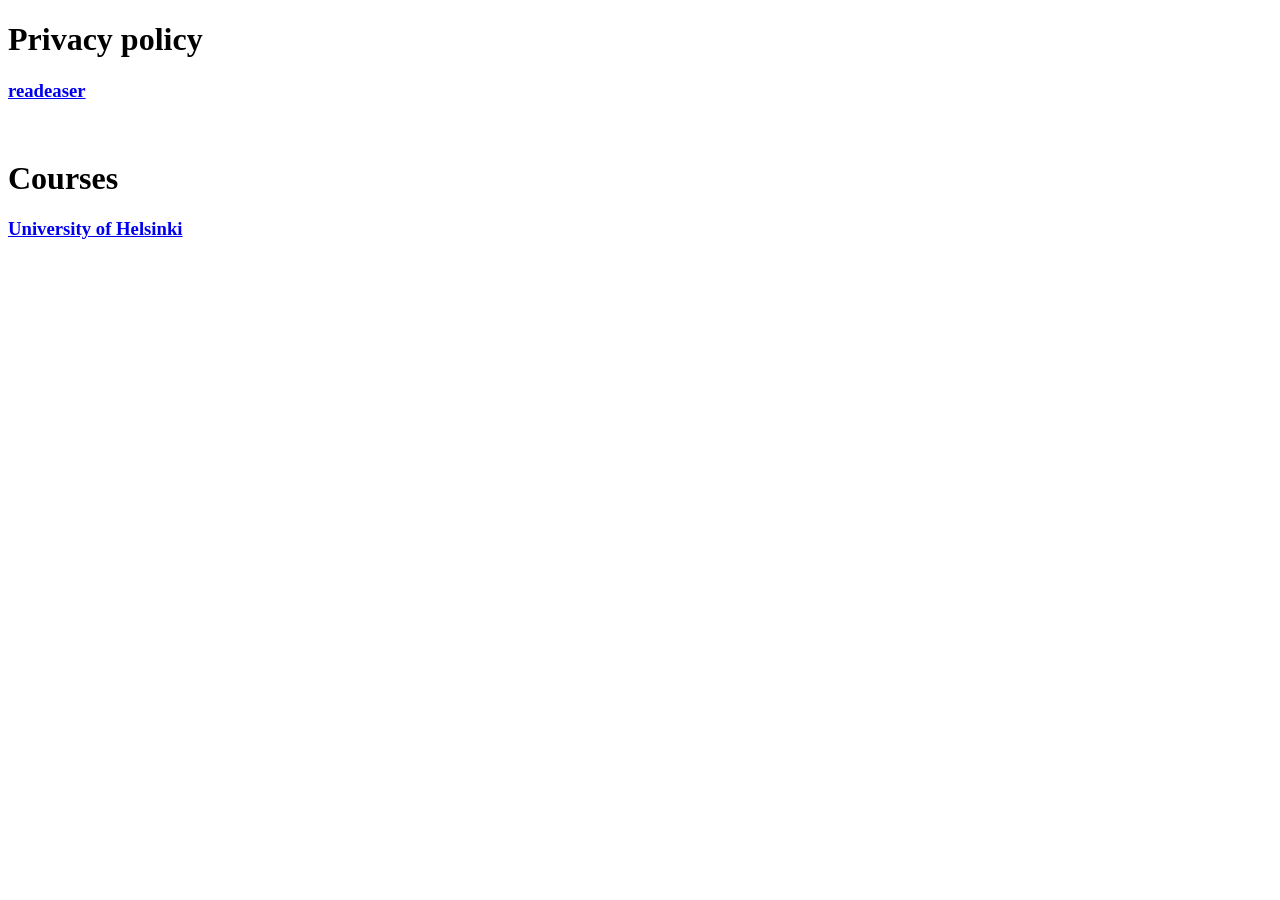
==== commit 96813b9f: "add courses" ====
--- a/index.html
+++ b/index.html
@@ -10,6 +10,9 @@
 <body>
     <h1> Privacy policy</h1>
     <h3><a href="./readeaser/Privacy policy.html">readeaser</a></h3>
+    <br>
+    <h1> Courses </h1>
+    <h3><a href="./courses/Uhelsinki.html">University of Helsinki</a></h3>
 </body>
 
 </html>
